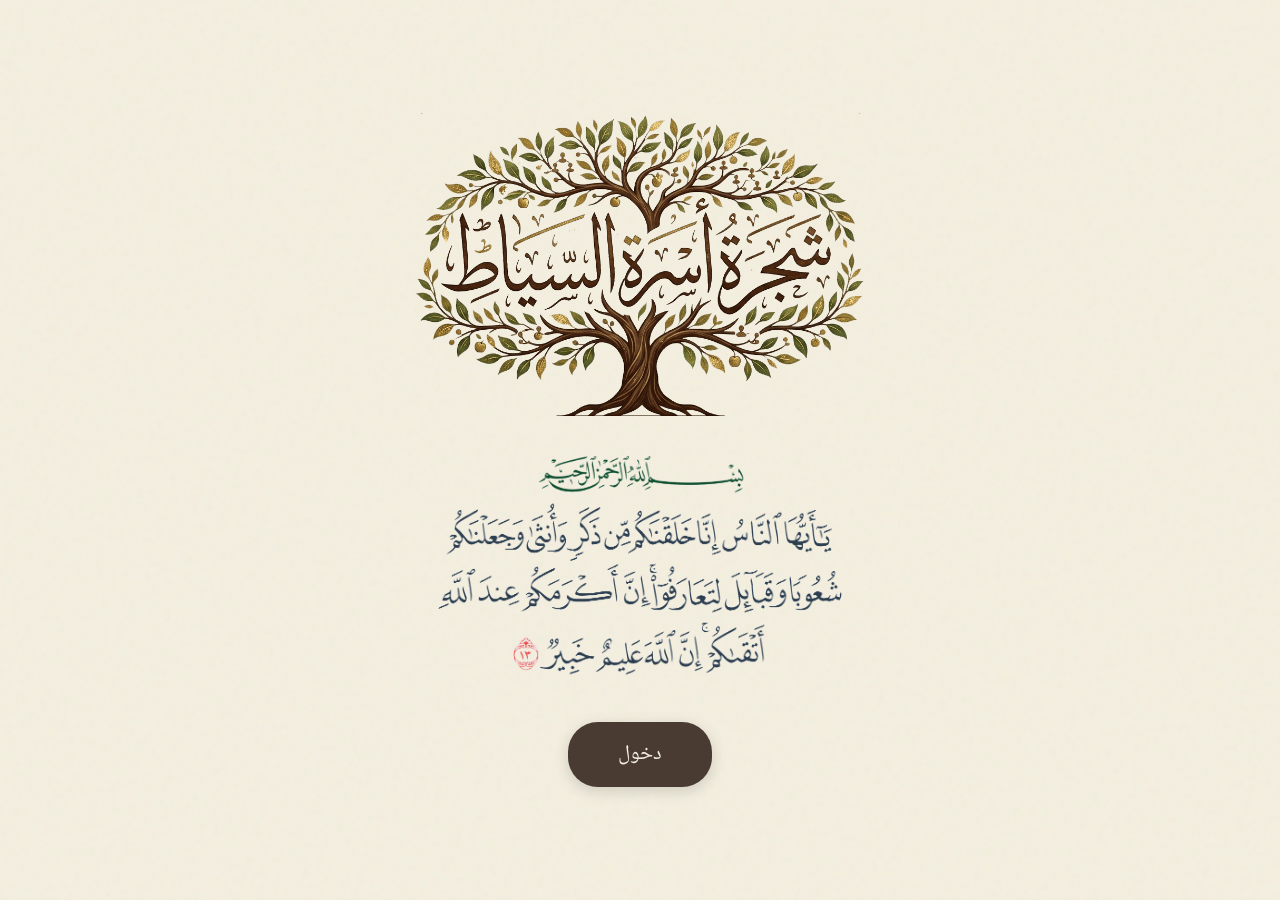
==== index.html @ 2a6319fd "Add files via upload" ====
<!DOCTYPE html>
<html lang="ar" dir="rtl">

<head>
    <link rel="preload" as="image" href="logo.png">
    <link rel="preload" as="image" href="verse.png">
    <meta charset="UTF-8">
    <meta name="viewport" content="width=device-width, initial-scale=1.0">
    <title>أسرة السياط</title>
    <link rel="icon" href="favicon_io/favicon.ico" type="image/x-icon">

    <link rel="icon" href="favicon_io/favicon-32x32.png" type="image/png">

    <link rel="stylesheet" href="style.css">
    <style>
        /* إعدادات التمركز وضمان عدم الاختفاء عند تغيير حجم النافذة */
        body {
            display: flex;
            flex-direction: column;
            align-items: center;
            justify-content: center;
            min-height: 100vh; /* يسمح للصفحة بالتمدد إذا كان المحتوى طويلاً */
            margin: 0;
            background-color: #f4efdf;
            text-align: center;
            overflow-y: auto; /* يظهر شريط التمرير فقط إذا دعت الحاجة */
            padding: 40px 20px;
            box-sizing: border-box;
        }

        .intro-container {
            display: flex;
            flex-direction: column;
            align-items: center;
            justify-content: center;
            gap: 20px;
            width: 100%;
            max-width: 800px;
        }

        /* الحالة الافتراضية للعناصر (مخفية ومزاحة للأسفل قليلاً) */
        .logo-intro, .verse-img, .enter-btn {
            opacity: 0;
            transform: translateY(20px);
            transition: opacity 1s ease, transform 1s ease;
        }

        /* تنسيق الشعار */
        .logo-intro {
            display: block;
            width: 80vw;
            height: auto;
            max-width: 450px;
            height: auto;
        }

        /* تنسيق صورة الآية */
        .verse-img {
                        display: block;

            width: 80vw;
            max-width: 500px;
            height: auto;
        }

        /* تنسيق زر الدخول */
        .enter-btn {
            background-color: #4a3b32;
            color: #f4efdf;
            border: none;
            padding: 15px 50px;
            font-size: 1.3rem;
            font-family: 'Noto Naskh Arabic', serif;
            border-radius: 30px;
            cursor: pointer;
            text-decoration: none;
            box-shadow: 0 4px 15px rgba(0,0,0,0.15);
            margin-top: 10px;
        }

        .enter-btn:hover {
            background-color: #5d4a3f;
            transform: scale(1.05);
        }

        /* تشغيل الحركات عند إضافة كلاس loaded بواسطة JavaScript */
        body.loaded .logo-intro {
            opacity: 1;
            transform: translateY(0);
        }

        body.loaded .verse-img {
            opacity: 1;
            transform: translateY(0);
            transition-delay: 0.5s; /* تبدأ بعد ظهور الشعار قليلاً */
        }

        body.loaded .enter-btn {
            opacity: 1;
            transform: translateY(0);
            transition-delay: 1.0s; /* تظهر في النهاية */
        }
    </style>
</head>
<body>

    <div class="intro-container">
        <img src="logo.png" alt="شعار أسرة السياط" class="logo-intro">

        <img src="verse.png" alt="آية قرآنية" class="verse-img">

        <a href="tree.html" class="enter-btn">دخول</a>
    </div>

    <script>
        // الانتظار حتى يتم تحميل كافة الموارد (الصور والخطوط) تماماً
        window.addEventListener('load', function() {
            // إضافة الكلاس للجسم لبدء الحركات المتتالية بسلاسة
            document.body.classList.add('loaded');
        });
    </script>

</body>
</html>
---- style.css ----
@import url('https://fonts.googleapis.com/css2?family=Noto+Naskh+Arabic:wght@400;700&display=swap');
@import url('https://fonts.googleapis.com/css2?family=Reem+Kufi+Ink:wght@400;700&display=swap');
@import url('https://fonts.googleapis.com/css2?family=Noto+Kufi+Arabic:wght@100..900&display=swap');

body {
    font-family: 'Noto Naskh Arabic', sans-serif;
    direction: rtl;
    background-color: #f4efdf;
    background-image: url("data:image/svg+xml,%3Csvg viewBox='0 0 200 200' xmlns='http://www.w3.org/2000/svg'%3E%3Cfilter id='noiseFilter'%3E%3CfeTurbulence type='fractalNoise' baseFrequency='0.65' numOctaves='3' stitchTiles='stitch'/%3E%3C/filter%3E%3Crect width='100%25' height='100%25' filter='url(%23noiseFilter)' opacity='0.05'/%3E%3C/svg%3E");
    margin: 0;
    display: flex;
    flex-direction: column;
    height: 100vh;
    overflow: hidden;
}

/* 1. الترويسة العلوية (الهيدر) */
.top-header {
    text-align: center;
    padding: 15px;
    background: rgba(244, 239, 223, 0.85);
    backdrop-filter: blur(8px);
    border-bottom: 1px solid rgba(139, 115, 85, 0.3);
    flex-shrink: 0;
    z-index: 1000;
    overflow: hidden;
}

.top-header.hidden {
    max-height: 0;
    padding-top: 0;
    padding-bottom: 0;
    opacity: 0;
    border-bottom: none;
}

.top-header img {
    max-height: 400px;
    width: auto;
}

.top-header h1 {
    margin: 0;
    font-family: 'Reem Kufi Ink', sans-serif;
    font-size: 35px;
    color: #4a3b32;
}

/* 2. شريط الأدوات الثابت (Nav Bar) */
.nav-bar {
    display: flex;
    justify-content: center;
    align-items: center;
    gap: 15px;
    padding: 12px;
    background: rgba(255, 255, 255, 0.5);
    box-shadow: 0 4px 6px rgba(0, 0, 0, 0.05);
    z-index: 999;
    flex-shrink: 0;
    flex-wrap: wrap;
}

.nav-bar button, .nav-bar a, .nav-bar input {
    background: rgba(255, 255, 255, 0.7);
    border: 1px solid rgba(139, 115, 85, 0.4);
    color: #4a3b32;
    font-family: 'Noto Naskh Arabic', sans-serif;
    font-size: 14px;
    font-weight: bold;
    padding: 8px 16px;
    border-radius: 8px;
    cursor: pointer;
    transition: all 0.3s ease;
    text-decoration: none;
    outline: none;
}

.nav-bar button:hover, .nav-bar a:hover {
    background: rgba(255, 255, 255, 0.95);
    box-shadow: 0 4px 8px rgba(139, 115, 85, 0.15);
    transform: translateY(-2px);
}

.search-wrapper {
    position: relative;
    display: flex;
}

.search-wrapper input {
    width: 220px;
    text-align: right;
    cursor: text;
}

.node {
    filter: drop-shadow(2px 4px 6px rgba(0, 0, 0, 0.3));
    transition: filter 0.2s ease;
}

.node:hover {
    filter: drop-shadow(4px 6px 10px rgba(0, 0, 0, 0.7));
    cursor: pointer;
}

/* 1. Add this transition to your existing base node rect to make the color fade smoothly */
.node rect {
    fill: #ffffff;
    stroke: #2c3e50;
    stroke-width: 3px;
    transition: fill 0.4s ease, stroke 0.4s ease; /* This makes the flash smooth */
}

/* 2. Replace your existing highlight classes with these new colors */
.node rect.highlight {
    fill: #060606 !important; /* A bright golden yellow */
    stroke: #070707 !important; /* A deep orange/red border */
}

.node text.highlight {
    fill: #fbf9f9 !important; /* Matches the text to the border */
}

.node text {
    font-family: 'Noto Naskh Arabic', sans-serif;
}



.link {
    fill: none;
    stroke: #747a7a;
    stroke-width: 2.5px;
}

.node.has-children rect {
    fill: #e8f0f2;
}

.node.collapsed rect {
    fill: rgb(194, 194, 205);
}

#tree-container {
    direction: ltr;
    flex-grow: 1;
    overflow: auto;
    position: relative;
}

/* 4. الفوتر السفلي الثابت */
.bottom-footer {
    text-align: center;
    padding: 12px;
    background: #4a3b32;
    color: #f4efdf;
    font-family: 'Noto Kufi Arabic', sans-serif;
    font-size: 12px;
    font-weight: bold;
    flex-shrink: 0;
    z-index: 1000;
    box-shadow: 0 -4px 10px rgba(0, 0, 0, 0.1);
    display: flex;
    align-items: center;
    justify-content: center;
    gap: 12px;
}

.footer-whatsapp {
    display: flex;
    align-items: center;
    justify-content: center;
    color: #f4efdf;
    opacity: 0.85;
    transition: opacity 0.2s ease, transform 0.2s ease;
    text-decoration: none;
    line-height: 1;
}

.footer-whatsapp:hover {
    opacity: 1;
    transform: scale(1.15);
}


/* Tooltip Styles */
#tooltip {
    position: absolute;
    text-align: center;
    padding: 8px 12px;
    font-family: 'Noto Naskh Arabic', sans-serif;
    font-size: 14px;
    font-weight: bold;
    color: #fff;
    background: rgba(0, 0, 0, 0.8);
    border: 1px solid #ddd;
    border-radius: 8px;
    pointer-events: none;
    opacity: 0;
    direction: rtl;
    box-shadow: 0px 4px 6px rgba(0, 0, 0, 0.1);
    z-index: 2000;
    width: 250px;
    white-space: normal;
    word-wrap: break-word;
    line-height: 1.6;
}

/* Input Box */
.search-container input[type="text"] {
    background: rgba(255, 255, 255, 0.35);
    backdrop-filter: blur(8px);
    -webkit-backdrop-filter: blur(8px);
    border: 1px solid rgba(139, 115, 85, 0.4);
    color: #4a3b32;
    font-family: 'Noto Naskh Arabic', sans-serif;
    font-size: 14px;
    font-weight: bold;
    padding: 10px 16px;
    border-radius: 8px;
    box-shadow: 0 4px 6px rgba(0, 0, 0, 0.05);
    transition: all 0.3s ease;
    outline: none;
    width: 30%;
    margin: 0 auto;
    display: block;
    direction: rtl;
    text-align: right;
}

/* Search Results Container */
ul#search-results {
    top: 100%;
    right: 0;
    position: absolute;
    width: 100%;
    margin-top: 5px;
    font-family: 'Noto Naskh Arabic', sans-serif;
    list-style-type: none;
    padding: 0;
    display: none;
    z-index: 1000;
    background: rgba(244, 239, 223, 0.9) !important;
    backdrop-filter: blur(10px);
    -webkit-backdrop-filter: blur(10px);
    border: 1px solid rgba(139, 115, 85, 0.3) !important;
    border-radius: 8px;
    box-shadow: 0 8px 16px rgba(0, 0, 0, 0.1);
    overflow: hidden;
    left: 25%;
}

ul#search-results li {
    padding: 10px;
    cursor: pointer;
    direction: rtl;
    border-bottom: 1px solid rgba(139, 115, 85, 0.3);
    text-align: right;
}

ul#search-results li:hover {
    background: rgba(255, 255, 255, 0.5) !important;
}

#search-box:focus {
    background: rgba(255, 255, 255, 0.85);
    border: 2px solid #8b7355;
    box-shadow: 0 0 10px rgba(139, 115, 85, 0.3);
    outline: none;
}

@media (max-width: 600px) {
    .search-container {
        margin-top: 240px;
    }

    .search-container input[type="text"] {
        width: 70%;
        font-size: 14px;
        padding: 8px;
    }

    ul#search-results {
        width: 80%;
        left: 10%;
    }

    .top-header {
        padding: 10px 5px;
    }
    
    .top-header img {
        max-height: 180px;
        margin-bottom: 5px;
    }




}

/* =========================================
   UI Overlay & Floating Buttons Styling
========================================= */

/* Wrap the logo and nav to float them over the tree */
#ui-wrapper {
    position: absolute;
    top: 0;
    left: 0;
    width: 100%;
    display: flex;
    flex-direction: column;
    align-items: center;
    z-index: 1000;
    /* Added opacity fade and a smoother easing curve */
transition: opacity 0.4s ease, transform 0.4s ease, visibility 0.4s;
    transition-delay: 0.1s; /* Adds a tiny buffer to ignore accidental scroll bounces */
    pointer-events: none;
}

#ui-wrapper.hidden {
    opacity: 0;
    visibility: hidden;
    transform: translateY(-20px);
    transition-delay: 0s; /* Hide immediately when scrolling down */
}

.top-header, .nav-bar {
    pointer-events: auto; /* Re-enables clicking on the actual buttons/logo */
}

.top-header {
    width: 100%;
}

/* Floating Zoom Controls */
/* Floating Controls Container */

/* Universal Floating Button Style */
.floating-btn {
    background: rgba(255, 255, 255, 0.9);
    border: 1px solid rgba(139, 115, 85, 0.4);
    color: #4a3b32;
    font-size: 28px;
    font-weight: bold;
    width: 45px;
    height: 45px;
    border-radius: 8px;
    cursor: pointer;
    display: flex;
    justify-content: center;
    align-items: center;
    box-shadow: 0 4px 6px rgba(0, 0, 0, 0.1);
    transition: all 0.2s ease;
    padding: 0;
    line-height: 1;
    touch-action: manipulation;
    user-select: none;
}

.floating-btn:hover {
    background: #ffffff;
    transform: scale(1.1);
    box-shadow: 0 6px 12px rgba(139, 115, 85, 0.2);
}

/* Isolated Search Container */
#floating-search-container {
    position: absolute;
    top: 20px;
    right: 20px;
    z-index: 1001;
    display: flex;
    justify-content: flex-end;
    height: 45px;
    /* display: none; */
}

/* Isolated Zoom Container */
.zoom-controls {
    position: absolute;
    /* This 75px pushes the zoom buttons strictly below the search area, making overlap mathematically impossible */
    top: 75px; 
    right: 20px;
    display: flex;
    flex-direction: column;
    gap: 10px;
    z-index: 1000;
}

.zoom-controls button:hover {
    background: #ffffff;
    transform: scale(1.1);
    box-shadow: 0 6px 12px rgba(139, 115, 85, 0.2);
}



.search-wrapper {
    position: absolute;
    top: 0;
    right: 0;
    width: 250px; /* How far it expands to the left */
    z-index: 1001;
}

.search-wrapper input {
    width: 100%;
    height: 45px;
    box-sizing: border-box;
    background: rgba(255, 255, 255, 0.95);
    backdrop-filter: blur(8px);
    -webkit-backdrop-filter: blur(8px);
    border: 2px solid #8b7355;
    color: #4a3b32;
    font-family: 'Noto Naskh Arabic', sans-serif;
    font-size: 14px;
    font-weight: bold;
    padding: 0 15px;
    border-radius: 8px;
    box-shadow: 0 4px 12px rgba(0, 0, 0, 0.15);
    outline: none;
    direction: rtl;
    text-align: right;
}

/* Search Results Dropdown */
ul#search-results {
    top: 50px;
    right: 0;
    position: absolute;
    width: 100%;
    margin: 0;
    font-family: 'Noto Naskh Arabic', sans-serif;
    list-style-type: none;
    padding: 0;
    display: none;
    background: rgba(244, 239, 223, 0.95);
    backdrop-filter: blur(10px);
    -webkit-backdrop-filter: blur(10px);
    border: 1px solid rgba(139, 115, 85, 0.4);
    border-radius: 8px;
    box-shadow: 0 8px 16px rgba(0, 0, 0, 0.15);
    overflow: hidden;
}

ul#search-results li {
    padding: 12px 15px;
    cursor: pointer;
    direction: rtl;
    border-bottom: 1px solid rgba(139, 115, 85, 0.2);
    text-align: right;
    font-size: 14px;
}

ul#search-results li:hover {
    background: rgba(255, 255, 255, 0.6);
}

.floating-btn svg {
    width: 20px !important;
    height: 20px !important;
    pointer-events: none; /* Stops the SVG itself from capturing clicks */
}

/* Floating Menu Container */
#floating-menu-container {
    position: absolute;
    top: 20px;
    left: 20px;
    z-index: 1001;
}

/* Menu Dropdown Styling with Transition */
#menu-dropdown {
    position: absolute;
    top: 100%; /* Positions it right below the button */
    left: 0;   /* Aligns it to the left edge so the button doesn't move */
    margin-top: 10px;
    background: rgba(244, 239, 223, 0.95);
    backdrop-filter: blur(10px);
    -webkit-backdrop-filter: blur(10px);
    border: 1px solid rgba(139, 115, 85, 0.4);
    border-radius: 8px;
    box-shadow: 0 8px 16px rgba(0, 0, 0, 0.15);
    overflow: hidden;
    display: flex;
    flex-direction: column;
    min-width: 160px;
    
    /* Animation properties */
    opacity: 0;
    visibility: hidden;
    transform: translateY(-10px);
    transition: opacity 0.3s ease, transform 0.3s ease, visibility 0.3s ease;
}

/* The class added by JavaScript to show the menu */
#menu-dropdown.show {
    opacity: 1;
    visibility: visible;
    transform: translateY(0);
}

/* Individual Menu Items */
.menu-item {
    background: transparent;
    border: none;
    border-bottom: 1px solid rgba(139, 115, 85, 0.2);
    color: #4a3b32;
    font-family: 'Noto Naskh Arabic', sans-serif;
    font-size: 14px;
    font-weight: bold;
    padding: 12px 15px;
    cursor: pointer;
    text-align: right;
    text-decoration: none;
    width: 100%;
    box-sizing: border-box;
    display: block;
    outline: none;
}

.menu-item:last-child {
    border-bottom: none;
}

.menu-item:hover {
    background: rgba(255, 255, 255, 0.6);
}

/* Controls Toggle Panel */
#controls-panel {
    display: flex;
    flex-direction: column;
    gap: 10px;
    overflow: hidden;
    max-height: 0;
    opacity: 0;
    transform: translateY(-8px);
    transition: max-height 0.4s cubic-bezier(0.4, 0, 0.2, 1),
                opacity 0.35s ease,
                transform 0.35s cubic-bezier(0.4, 0, 0.2, 1);
    pointer-events: none;
}

#controls-panel.open {
    max-height: 350px;
    opacity: 1;
    transform: translateY(0);
    pointer-events: auto;
}

/* Stagger children buttons when opening */
#controls-panel.open .floating-btn:nth-child(1) { transition-delay: 0.04s; }
#controls-panel.open .floating-btn:nth-child(2) { transition-delay: 0.08s; }
#controls-panel.open .floating-btn:nth-child(3) { transition-delay: 0.12s; }
#controls-panel.open .floating-btn:nth-child(4) { transition-delay: 0.16s; }
#controls-panel.open .floating-btn:nth-child(5) { transition-delay: 0.20s; }

/* Active state for the toggle button */
#controls-toggle-btn.active {
    background: rgba(139, 115, 85, 0.18);
    border-color: rgba(139, 115, 85, 0.7);
    box-shadow: 0 4px 12px rgba(139, 115, 85, 0.25);
}

@media (max-width: 600px) {
    .search-wrapper {
        width: 210px; /* Slightly smaller on mobile screens */
    }
}

/* =========================================
   Fixed Header Overlay: Logo + Lineage Text
   - Sits fixed at top-center of the viewport
   - Never moves or scales with the tree
   - Fades out when scrolling down, returns at top
========================================= */

#header-overlay {
    position: fixed;
    top: 0;
    left: 50%;
    transform: translateX(-50%);
    z-index: 900; /* Below floating buttons (1001) but above tree */
    display: flex;
    flex-direction: column;
    align-items: center;
    padding: 14px 24px 10px;
    pointer-events: none; /* Lets clicks pass through to the tree */
    width: 100%;        /* ADD THIS */

    /* Smooth show/hide transition */
    opacity: 1;
    visibility: visible;
    transition: opacity 0.4s ease, transform 0.4s ease, visibility 0.4s;
    transition-delay: 0.1s;
}

#header-overlay.hidden {
    opacity: 0;
    visibility: hidden;
    transform: translateX(-50%) translateY(-20px);
    transition-delay: 0s;
}

#header-logo {
    max-height: 110px;
    width: auto;
    margin-bottom: 6px;
    filter: drop-shadow(0 2px 8px rgba(0,0,0,0.18));
}

#lineage-text {
    opacity: 0;
    transition: opacity 0.4s ease;
    margin: 0;
    font-family: 'Noto Kufi Arabic', sans-serif;
    font-size: clamp(13px, 1.5vw, 15px);
    font-weight: 700;
    color: #3a2c1e;
    direction: rtl;
    text-align: center;
    line-height: 1.7;
    letter-spacing: 0.02em;
    max-width: 55vw;
    /* Soft warm text-shadow for elegance */
    text-shadow:
        0 1px 0 rgba(255,255,255,0.8),
        0 2px 8px rgba(139, 115, 85, 0.25);
    /* Subtle decorative underline */
    border-bottom: 1.5px solid rgba(139, 115, 85, 0.35);
    padding-bottom: 4px;
}

@media (max-width: 600px) {
    #header-logo {
        max-height: 70px;
    }
    #lineage-text {
        font-size: 11px;
        max-width: 65vw;
    }
}
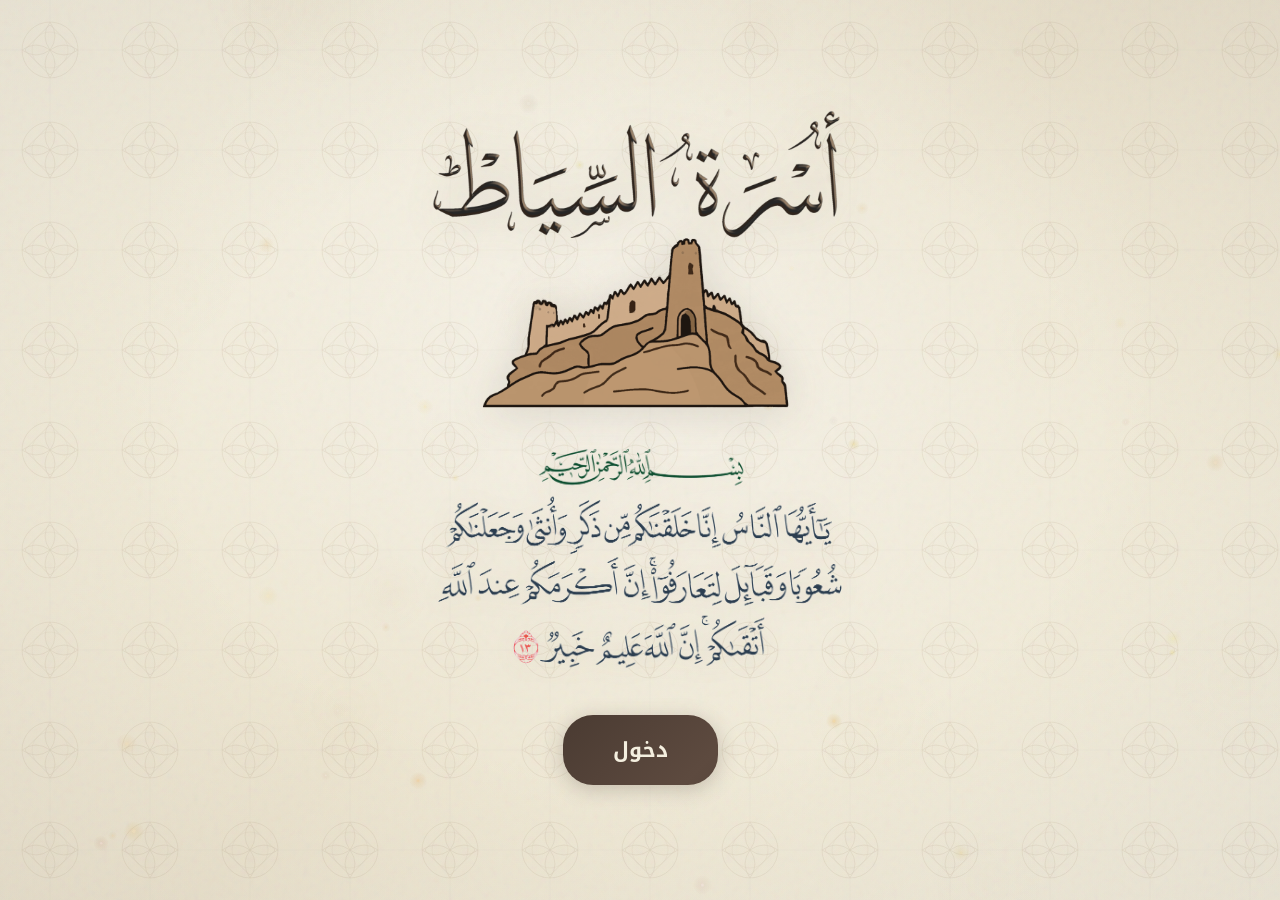
==== commit 299e43be: "Add files via upload" ====
--- a/index.html
+++ b/index.html
@@ -2,30 +2,36 @@
 <html lang="ar" dir="rtl">
 
 <head>
-    <link rel="preload" as="image" href="logo.png">
+    <link rel="preload" as="image" href="LogoMain.png">
     <link rel="preload" as="image" href="verse.png">
     <meta charset="UTF-8">
     <meta name="viewport" content="width=device-width, initial-scale=1.0">
     <title>أسرة السياط</title>
+    <meta name="description" content="شجرة أسرة السياط — من عشيرة أهل الحجلا من الزقاريط من عبدة من قبيلة شمر الطائية">
     <link rel="icon" href="favicon_io/favicon.ico" type="image/x-icon">
-
     <link rel="icon" href="favicon_io/favicon-32x32.png" type="image/png">
-
+    <link rel="preconnect" href="https://fonts.googleapis.com">
+    <link rel="preconnect" href="https://fonts.gstatic.com" crossorigin>
+    <link rel="stylesheet" href="https://fonts.googleapis.com/css2?family=Noto+Naskh+Arabic:wght@400;700&family=Reem+Kufi+Ink:wght@400;700&family=Noto+Kufi+Arabic:wght@100..900&display=swap">
     <link rel="stylesheet" href="style.css">
     <style>
-        /* إعدادات التمركز وضمان عدم الاختفاء عند تغيير حجم النافذة */
-        body {
-            display: flex;
-            flex-direction: column;
-            align-items: center;
-            justify-content: center;
-            min-height: 100vh; /* يسمح للصفحة بالتمدد إذا كان المحتوى طويلاً */
-            margin: 0;
-            background-color: #f4efdf;
-            text-align: center;
-            overflow-y: auto; /* يظهر شريط التمرير فقط إذا دعت الحاجة */
-            padding: 40px 20px;
-            box-sizing: border-box;
+        /* Animated gradient shift for intro page */
+        body.intro-page {
+            background-size: auto, auto, auto, auto, 200% 200%;
+            animation: gradientShift 12s ease infinite;
+            background-image:
+                var(--noise-bg),
+                var(--arabesque-bg),
+                radial-gradient(ellipse at center, transparent 50%, rgba(74, 59, 50, 0.08) 100%),
+                radial-gradient(ellipse at 50% 40%, rgba(255,255,255,0.5) 0%, transparent 60%),
+                linear-gradient(135deg, #f4efdf 0%, #ede5d0 25%, #f4efdf 50%, #f0e8d4 75%, #f4efdf 100%);
+            background-attachment: scroll, scroll, fixed, scroll, scroll;
+        }
+
+        @keyframes gradientShift {
+            0%   { background-position: 0% 50%, 0 0, center, center, 0% 50%; }
+            50%  { background-position: 0% 50%, 0 0, center, center, 100% 50%; }
+            100% { background-position: 0% 50%, 0 0, center, center, 0% 50%; }
         }
 
         .intro-container {
@@ -36,54 +42,70 @@
             gap: 20px;
             width: 100%;
             max-width: 800px;
-        }
-
-        /* الحالة الافتراضية للعناصر (مخفية ومزاحة للأسفل قليلاً) */
+            position: relative;
+            z-index: 2;
+        }
+
         .logo-intro, .verse-img, .enter-btn {
             opacity: 0;
             transform: translateY(20px);
             transition: opacity 1s ease, transform 1s ease;
         }
 
-        /* تنسيق الشعار */
         .logo-intro {
             display: block;
             width: 80vw;
-            height: auto;
             max-width: 450px;
             height: auto;
-        }
-
-        /* تنسيق صورة الآية */
+            filter: drop-shadow(0 4px 20px rgba(74, 59, 50, 0.15));
+        }
+
         .verse-img {
-                        display: block;
-
+            display: block;
             width: 80vw;
             max-width: 500px;
             height: auto;
-        }
-
-        /* تنسيق زر الدخول */
+            filter: drop-shadow(0 2px 12px rgba(74, 59, 50, 0.1));
+        }
+
         .enter-btn {
-            background-color: #4a3b32;
-            color: #f4efdf;
+            font-family: var(--font-heading);
+            font-weight: 700;
+            background: linear-gradient(135deg, #4a3b32, #5d4a3f, #4a3b32);
+            background-size: 200% 100%;
+            color: var(--color-cream);
             border: none;
             padding: 15px 50px;
             font-size: 1.3rem;
-            font-family: 'Noto Naskh Arabic', serif;
             border-radius: 30px;
             cursor: pointer;
             text-decoration: none;
-            box-shadow: 0 4px 15px rgba(0,0,0,0.15);
+            box-shadow: 0 4px 20px rgba(74, 59, 50, 0.25);
             margin-top: 10px;
+            transition: all 0.4s ease;
+            position: relative;
+            overflow: hidden;
+        }
+
+        .enter-btn::before {
+            content: '';
+            position: absolute;
+            inset: 0;
+            background: linear-gradient(120deg, transparent 30%, rgba(255,255,255,0.1) 50%, transparent 70%);
+            transform: translateX(-100%);
+            transition: transform 0.6s ease;
         }
 
         .enter-btn:hover {
-            background-color: #5d4a3f;
-            transform: scale(1.05);
-        }
-
-        /* تشغيل الحركات عند إضافة كلاس loaded بواسطة JavaScript */
+            background-position: 100% 0;
+            transform: translateY(-2px) scale(1.03);
+            box-shadow: 0 8px 30px rgba(74, 59, 50, 0.35);
+        }
+
+        .enter-btn:hover::before {
+            transform: translateX(100%);
+        }
+
         body.loaded .logo-intro {
             opacity: 1;
             transform: translateY(0);
@@ -92,33 +114,134 @@
         body.loaded .verse-img {
             opacity: 1;
             transform: translateY(0);
-            transition-delay: 0.5s; /* تبدأ بعد ظهور الشعار قليلاً */
+            transition-delay: 0.5s;
         }
 
         body.loaded .enter-btn {
             opacity: 1;
             transform: translateY(0);
-            transition-delay: 1.0s; /* تظهر في النهاية */
+            transition-delay: 1.0s;
         }
     </style>
 </head>
-<body>
-
+
+<body class="intro-page">
     <div class="intro-container">
-        <img src="logo.png" alt="شعار أسرة السياط" class="logo-intro">
-
+        <img src="LogoMain.png" alt="شعار أسرة السياط" class="logo-intro">
         <img src="verse.png" alt="آية قرآنية" class="verse-img">
-
         <a href="tree.html" class="enter-btn">دخول</a>
     </div>
 
+    <script src="particles.js"></script>
     <script>
-        // الانتظار حتى يتم تحميل كافة الموارد (الصور والخطوط) تماماً
-        window.addEventListener('load', function() {
-            // إضافة الكلاس للجسم لبدء الحركات المتتالية بسلاسة
+        window.addEventListener('load', function () {
             document.body.classList.add('loaded');
         });
+
+        /* ── Intro-page sparkle particles ──
+           Rising golden sparkles that complement the subtle bokeh orbs,
+           giving the landing page a warm, inviting atmosphere. */
+        (function () {
+            if (window.matchMedia('(prefers-reduced-motion: reduce)').matches) return;
+
+            const SPARKLE_COUNT = 40;
+            const canvas = document.createElement('canvas');
+            canvas.id = 'sparkle-canvas';
+            Object.assign(canvas.style, {
+                position: 'fixed', inset: '0', width: '100%', height: '100%',
+                pointerEvents: 'none', zIndex: '1', opacity: '0',
+                transition: 'opacity 2.5s ease',
+            });
+            document.body.appendChild(canvas);
+            requestAnimationFrame(() => { requestAnimationFrame(() => { canvas.style.opacity = '1'; }); });
+
+            const ctx = canvas.getContext('2d');
+            let w, h, sparkles = [], animId;
+
+            function resize() { w = canvas.width = window.innerWidth; h = canvas.height = window.innerHeight; }
+
+            function createSparkle(startFromBottom) {
+                const size = Math.random() * 2.5 + 1;       // 1–3.5px
+                const isGold = Math.random() > 0.3;
+                return {
+                    x: Math.random() * w,
+                    y: startFromBottom ? h + Math.random() * 40 : Math.random() * h,
+                    r: size,
+                    vx: (Math.random() - 0.5) * 0.3,
+                    vy: -(Math.random() * 0.4 + 0.15),      // drift upward
+                    baseAlpha: Math.random() * 0.5 + 0.2,    // 0.2–0.7
+                    phase: Math.random() * Math.PI * 2,
+                    twinkleSpeed: Math.random() * 0.04 + 0.02,
+                    // Warm palette: golds, ambers, cream
+                    hue: isGold ? Math.random() * 25 + 30 : Math.random() * 15 + 15,
+                    sat: isGold ? Math.random() * 30 + 50 : Math.random() * 20 + 20,
+                    lit: isGold ? Math.random() * 15 + 60 : Math.random() * 15 + 75,
+                    life: 0,
+                    maxLife: Math.random() * 600 + 300,       // 300–900 frames
+                };
+            }
+
+            function init() {
+                resize();
+                sparkles = [];
+                for (let i = 0; i < SPARKLE_COUNT; i++) sparkles.push(createSparkle(false));
+            }
+
+            function draw() {
+                ctx.clearRect(0, 0, w, h);
+
+                for (let i = sparkles.length - 1; i >= 0; i--) {
+                    const s = sparkles[i];
+                    s.life++;
+                    s.phase += s.twinkleSpeed;
+
+                    // Fade in during first 60 frames, fade out in last 60
+                    let lifeFade = 1;
+                    if (s.life < 60) lifeFade = s.life / 60;
+                    else if (s.life > s.maxLife - 60) lifeFade = (s.maxLife - s.life) / 60;
+
+                    const twinkle = 0.4 + 0.6 * (0.5 + 0.5 * Math.sin(s.phase));
+                    const alpha = s.baseAlpha * twinkle * lifeFade;
+
+                    if (alpha > 0.01) {
+                        // Glowing core
+                        const grad = ctx.createRadialGradient(s.x, s.y, 0, s.x, s.y, s.r * 3);
+                        grad.addColorStop(0, `hsla(${s.hue}, ${s.sat}%, ${s.lit}%, ${alpha})`);
+                        grad.addColorStop(0.3, `hsla(${s.hue}, ${s.sat}%, ${s.lit - 10}%, ${alpha * 0.5})`);
+                        grad.addColorStop(1, `hsla(${s.hue}, ${s.sat}%, ${s.lit - 15}%, 0)`);
+                        ctx.beginPath();
+                        ctx.arc(s.x, s.y, s.r * 3, 0, Math.PI * 2);
+                        ctx.fillStyle = grad;
+                        ctx.fill();
+
+                        // Bright center dot
+                        ctx.beginPath();
+                        ctx.arc(s.x, s.y, s.r * 0.5, 0, Math.PI * 2);
+                        ctx.fillStyle = `hsla(${s.hue}, ${Math.min(s.sat + 20, 100)}%, ${Math.min(s.lit + 15, 95)}%, ${alpha * 0.9})`;
+                        ctx.fill();
+                    }
+
+                    // Gentle sway + upward drift
+                    s.x += s.vx + Math.sin(s.phase * 0.5) * 0.15;
+                    s.y += s.vy;
+
+                    // Recycle when faded out or off-screen
+                    if (s.life >= s.maxLife || s.y < -20) {
+                        sparkles[i] = createSparkle(true);
+                    }
+                }
+
+                animId = requestAnimationFrame(draw);
+            }
+
+            document.addEventListener('visibilitychange', () => {
+                if (document.hidden) cancelAnimationFrame(animId); else draw();
+            });
+            window.addEventListener('resize', resize);
+            init();
+            draw();
+        })();
     </script>
-
 </body>
-</html>+
+</html>
--- a/style.css
+++ b/style.css
@@ -1,29 +1,528 @@
-@import url('https://fonts.googleapis.com/css2?family=Noto+Naskh+Arabic:wght@400;700&display=swap');
-@import url('https://fonts.googleapis.com/css2?family=Reem+Kufi+Ink:wght@400;700&display=swap');
-@import url('https://fonts.googleapis.com/css2?family=Noto+Kufi+Arabic:wght@100..900&display=swap');
-
+/* =========================================
+   Design Tokens (Custom Properties)
+   ========================================= */
+:root {
+    --color-bg: #f4efdf;
+    --color-text: #4a3b32;
+    --color-text-light: #6a5646;
+    --color-accent: #8b7355;
+    --color-dark: #4a3b32;
+    --color-cream: #f4efdf;
+    --color-border: rgba(139, 115, 85, 0.3);
+    --color-border-strong: rgba(139, 115, 85, 0.4);
+    --font-body: 'Noto Naskh Arabic', sans-serif;
+    --font-heading: 'Noto Kufi Arabic', sans-serif;
+    --font-display: 'Reem Kufi Ink', sans-serif;
+    --radius-sm: 8px;
+    --radius-md: 10px;
+    --radius-lg: 15px;
+    --shadow-sm: 0 4px 6px rgba(0, 0, 0, 0.1);
+    --shadow-md: 0 10px 30px rgba(0, 0, 0, 0.05);
+    --noise-bg: url("data:image/svg+xml,%3Csvg viewBox='0 0 200 200' xmlns='http://www.w3.org/2000/svg'%3E%3Cfilter id='noiseFilter'%3E%3CfeTurbulence type='fractalNoise' baseFrequency='0.65' numOctaves='3' stitchTiles='stitch'/%3E%3C/filter%3E%3Crect width='100%25' height='100%25' filter='url(%23noiseFilter)' opacity='0.05'/%3E%3C/svg%3E");
+    --arabesque-bg: url("data:image/svg+xml,%3Csvg xmlns='http://www.w3.org/2000/svg' width='100' height='100' viewBox='0 0 100 100'%3E%3Cg fill='none' stroke='%238b7355' opacity='0.18'%3E%3Ccircle cx='50' cy='50' r='28' stroke-width='0.6'/%3E%3Ccircle cx='50' cy='50' r='18' stroke-width='0.4'/%3E%3Cpath d='M50 22 Q60 36 50 50 Q40 36 50 22Z' stroke-width='0.6' fill='%238b7355' fill-opacity='0.03'/%3E%3Cpath d='M50 78 Q60 64 50 50 Q40 64 50 78Z' stroke-width='0.6' fill='%238b7355' fill-opacity='0.03'/%3E%3Cpath d='M22 50 Q36 40 50 50 Q36 60 22 50Z' stroke-width='0.6' fill='%238b7355' fill-opacity='0.03'/%3E%3Cpath d='M78 50 Q64 40 50 50 Q64 60 78 50Z' stroke-width='0.6' fill='%238b7355' fill-opacity='0.03'/%3E%3Crect x='32' y='32' width='36' height='36' rx='2' transform='rotate(45 50 50)' stroke-width='0.5'/%3E%3Cpath d='M50 0 L50 22 M50 78 L50 100 M0 50 L22 50 M78 50 L100 50' stroke-width='0.3' opacity='0.5'/%3E%3C/g%3E%3C/svg%3E");
+}
+
+/* =========================================
+   Base Styles
+   ========================================= */
 body {
-    font-family: 'Noto Naskh Arabic', sans-serif;
+    font-family: var(--font-body);
     direction: rtl;
-    background-color: #f4efdf;
-    background-image: url("data:image/svg+xml,%3Csvg viewBox='0 0 200 200' xmlns='http://www.w3.org/2000/svg'%3E%3Cfilter id='noiseFilter'%3E%3CfeTurbulence type='fractalNoise' baseFrequency='0.65' numOctaves='3' stitchTiles='stitch'/%3E%3C/filter%3E%3Crect width='100%25' height='100%25' filter='url(%23noiseFilter)' opacity='0.05'/%3E%3C/svg%3E");
+    background-color: var(--color-bg);
+    background-image:
+        var(--noise-bg),
+        var(--arabesque-bg),
+        radial-gradient(ellipse at center, transparent 50%, rgba(74, 59, 50, 0.08) 100%),
+        radial-gradient(ellipse at 50% 30%, rgba(255,255,255,0.45) 0%, transparent 70%),
+        radial-gradient(ellipse at 50% 100%, rgba(139,115,85,0.06) 0%, transparent 60%);
+    background-attachment: scroll, scroll, fixed, scroll, scroll;
+    color: var(--color-text);
     margin: 0;
     display: flex;
     flex-direction: column;
+    min-height: 100vh;
+    min-height: 100dvh;
+    overflow-y: auto;
+}
+
+/* Tree page: fixed-height, no scroll */
+body.tree-page {
     height: 100vh;
+    height: 100dvh;
+    min-height: 0;
     overflow: hidden;
-}
-
-/* 1. الترويسة العلوية (الهيدر) */
+    box-sizing: border-box; /* padding-top is included in 100vh, not added on top */
+}
+
+/* Tree page: simpler background (pattern can interfere with SVG tree) */
+body.tree-page {
+    background-attachment: scroll;
+}
+
+/* Intro page: centered */
+body.intro-page {
+    align-items: center;
+    justify-content: center;
+    text-align: center;
+    padding: 40px 20px;
+    box-sizing: border-box;
+}
+
+/* =========================================
+   Shared Content Page Layout
+   ========================================= */
+.header {
+    text-align: center;
+    padding: 30px 20px 0;
+}
+
+.header img {
+    max-height: 350px;
+    width: auto;
+}
+
+.content-container {
+    max-width: 800px;
+    width: 85%;
+    margin: 40px auto 40px;
+    padding: 40px;
+    background: rgba(255, 255, 255, 0.55);
+    backdrop-filter: blur(10px);
+    border: 1px solid var(--color-border);
+    border-radius: var(--radius-lg);
+    box-shadow: var(--shadow-md);
+    flex-grow: 1;
+}
+
+.content-container h2 {
+    font-family: var(--font-heading);
+    color: var(--color-accent);
+    font-size: 22px;
+    border-bottom: none;
+    padding-bottom: 8px;
+    margin-top: 30px;
+    text-align: right;
+}
+
+.content-container h2:first-of-type {
+    margin-top: 0;
+}
+
+.content-container p {
+    font-size: 18px;
+    line-height: 2;
+    text-align: justify;
+    margin-bottom: 15px;
+}
+
+.page-title {
+    font-family: var(--font-heading);
+    font-size: 26px;
+    color: var(--color-text);
+    text-align: center;
+    margin: 0 auto 25px;
+    padding-bottom: 20px;
+    border-bottom: none;
+    line-height: 1.6;
+    max-width: 600px;
+    position: relative;
+}
+
+.page-title::after {
+    content: none;
+}
+
+/* ── Back Button ── */
+.back-btn-container {
+    text-align: center;
+    margin-top: 40px;
+}
+
+.back-btn {
+    font-family: var(--font-heading);
+    display: inline-block;
+    background: var(--color-dark);
+    color: var(--color-cream);
+    text-decoration: none;
+    padding: 12px 30px;
+    border-radius: var(--radius-sm);
+    font-weight: bold;
+    font-size: 16px;
+    transition: all 0.3s ease;
+    box-shadow: var(--shadow-sm);
+}
+
+.back-btn:hover {
+    background: var(--color-text-light);
+    transform: translateY(-2px);
+    box-shadow: 0 6px 12px rgba(0, 0, 0, 0.15);
+}
+
+/* ── Content Pages Responsive ── */
+@media (max-width: 768px) {
+    .content-container {
+        margin: 15px auto;
+        padding: 25px;
+        width: 90%;
+    }
+
+    .header img {
+        max-height: 200px;
+    }
+
+    .page-title {
+        font-size: 20px;
+    }
+}
+
+/* =========================================
+   Footer (shared)
+   ========================================= */
+.bottom-footer {
+    flex-shrink: 0;
+    z-index: 1000;
+    box-shadow: 0 -4px 10px rgba(0, 0, 0, 0.1);
+    display: flex;
+    flex-direction: column;
+    align-items: stretch;
+    padding: 0;
+    margin-top: auto;
+}
+
+.footer-legend {
+    background: var(--color-bg);
+    color: #2c1a0e;
+    font-family: var(--font-heading);
+    font-size: 12px;
+    font-weight: bold;
+    padding: 7px 16px;
+    display: flex;
+    align-items: center;
+    justify-content: center;
+    gap: 20px;
+    flex-wrap: wrap;
+    border-top: 1px solid rgba(139, 115, 85, 0.25);
+}
+
+.legend-item {
+    display: flex;
+    align-items: center;
+    gap: 7px;
+}
+
+.legend-swatch {
+    display: inline-block;
+    width: 26px;
+    height: 16px;
+    border-radius: 4px;
+    flex-shrink: 0;
+}
+
+.footer-credit {
+    background: var(--color-dark);
+    color: var(--color-cream);
+    font-family: var(--font-heading);
+    font-size: 12px;
+    font-weight: bold;
+    padding: 12px;
+    display: flex;
+    align-items: center;
+    justify-content: center;
+    gap: 12px;
+}
+
+.footer-whatsapp {
+    display: flex;
+    align-items: center;
+    justify-content: center;
+    color: var(--color-cream);
+    opacity: 0.85;
+    transition: opacity 0.2s ease, transform 0.2s ease;
+    text-decoration: none;
+    line-height: 1;
+}
+
+.footer-whatsapp:hover {
+    opacity: 1;
+    transform: scale(1.15);
+}
+
+@media (max-width: 480px) {
+    .footer-legend {
+        font-size: 10px;
+        gap: 12px;
+        padding: 6px 10px;
+    }
+
+    .legend-swatch {
+        width: 20px;
+        height: 13px;
+    }
+}
+
+/* =========================================
+   Top Navigation Bar
+   ========================================= */
+#top-navbar {
+    position: fixed;
+    top: 0;
+    left: 0;
+    right: 0;
+    z-index: 1001;
+    height: 76px;
+    background: rgba(244, 239, 223, 0.92);
+    backdrop-filter: blur(12px);
+    -webkit-backdrop-filter: blur(12px);
+    border-bottom: 1px solid var(--color-border);
+    box-shadow: 0 2px 12px rgba(74, 59, 50, 0.08);
+    display: grid;
+    grid-template-columns: 1fr auto 1fr;
+    align-items: center;
+    padding: 0 24px;
+    box-sizing: border-box;
+    direction: rtl;
+}
+
+/* Logo: first (rightmost in RTL) column */
+#top-navbar > a:first-child {
+    justify-self: start;
+}
+
+#navbar-logo {
+    height: 60px;
+    width: auto;
+    display: block;
+}
+
+/* Links: center column */
+#navbar-links {
+    display: flex;
+    align-items: center;
+    gap: 4px;
+    justify-self: center;
+}
+
+.nav-link {
+    font-family: var(--font-heading);
+    font-size: 14px;
+    font-weight: 600;
+    color: var(--color-text);
+    text-decoration: none;
+    padding: 8px 16px;
+    border-radius: var(--radius-sm);
+    transition: background 0.2s ease, color 0.2s ease;
+    white-space: nowrap;
+    position: relative;
+}
+
+.nav-link:hover {
+    background: rgba(139, 115, 85, 0.1);
+    color: var(--color-accent);
+}
+
+.nav-link.active {
+    background: rgba(139, 115, 85, 0.12);
+    color: var(--color-accent);
+}
+
+.nav-link.active::after {
+    content: '';
+    position: absolute;
+    bottom: 0;
+    right: 20%;
+    left: 20%;
+    height: 2px;
+    background: var(--color-accent);
+    border-radius: 2px;
+}
+
+/* Hamburger toggle (mobile only) */
+#navbar-toggle {
+    display: none;
+    background: none;
+    border: none;
+    cursor: pointer;
+    padding: 8px;
+    color: var(--color-text);
+    justify-self: end;
+}
+
+#navbar-toggle svg {
+    width: 22px;
+    height: 22px;
+    display: block;
+}
+
+/* Mobile dropdown */
+#navbar-mobile-menu {
+    display: none;
+    position: fixed;
+    top: 76px;
+    left: 0;
+    right: 0;
+    z-index: 9999;
+    background: rgba(244, 239, 223, 0.97);
+    backdrop-filter: blur(12px);
+    -webkit-backdrop-filter: blur(12px);
+    border-bottom: 1px solid var(--color-border);
+    box-shadow: 0 8px 24px rgba(74, 59, 50, 0.12);
+    flex-direction: column;
+    padding: 8px 0;
+    opacity: 0;
+    transform: translateY(-8px);
+    transition: opacity 0.25s ease, transform 0.25s ease;
+}
+
+#navbar-mobile-menu.open {
+    display: flex;
+    opacity: 1;
+    transform: translateY(0);
+}
+
+#navbar-mobile-menu .nav-link {
+    padding: 14px 24px;
+    font-size: 15px;
+    border-radius: 0;
+    text-align: right;
+    border-bottom: 1px solid rgba(139, 115, 85, 0.1);
+}
+
+#navbar-mobile-menu .nav-link:last-child {
+    border-bottom: none;
+}
+
+#navbar-mobile-menu .nav-link:hover {
+    background: rgba(139, 115, 85, 0.08);
+}
+
+#navbar-mobile-menu .nav-link.active {
+    background: rgba(139, 115, 85, 0.08);
+    text-decoration: underline;
+    text-decoration-color: var(--color-accent);
+    text-decoration-thickness: 2px;
+    text-underline-offset: 4px;
+}
+
+/* Hide the desktop underline bar in mobile menu */
+#navbar-mobile-menu .nav-link.active::after {
+    display: none;
+}
+
+/* Push page content below the fixed nav */
+body {
+    padding-top: 76px;
+}
+
+/* Intro page has no navbar — remove padding */
+body.intro-page {
+    padding-top: 0;
+}
+
+/* Tree page: shift header overlay down */
+body.tree-page {
+    padding-top: 76px;
+}
+
+@media (max-width: 768px) {
+    #navbar-links {
+        display: none;
+    }
+
+    #navbar-toggle {
+        display: block;
+        grid-column: 3;
+    }
+
+    #top-navbar {
+        padding: 0 16px;
+    }
+
+    /* Prevent wide horizontal logo from overflowing into the center/left */
+    #navbar-logo {
+        max-width: 42vw;
+        height: auto;
+        max-height: 52px;
+    }
+}
+
+/* Legacy floating-menu support — hide on pages with navbar */
+#floating-menu-container {
+    display: none;
+}
+
+/* =========================================
+   Floating Button (shared)
+   ========================================= */
+.floating-btn {
+    background: rgba(255, 255, 255, 0.9);
+    border: 1px solid var(--color-border-strong);
+    color: var(--color-text);
+    font-size: 28px;
+    font-weight: bold;
+    width: 45px;
+    height: 45px;
+    border-radius: var(--radius-sm);
+    cursor: pointer;
+    display: flex;
+    justify-content: center;
+    align-items: center;
+    box-shadow: var(--shadow-sm);
+    transition: all 0.2s ease;
+    padding: 0;
+    line-height: 1;
+    touch-action: manipulation;
+    user-select: none;
+}
+
+.floating-btn:hover {
+    background: #ffffff;
+    transform: scale(1.1);
+    box-shadow: 0 6px 12px rgba(139, 115, 85, 0.2);
+}
+
+/* Instant custom tooltip (JS-managed, appended to body to avoid clipping) */
+.btn-tooltip {
+    position: fixed;
+    background: var(--color-dark);
+    color: var(--color-cream);
+    font-size: 12px;
+    font-weight: 600;
+    font-family: var(--font-body);
+    padding: 5px 10px;
+    border-radius: var(--radius-sm);
+    white-space: nowrap;
+    pointer-events: none;
+    z-index: 10000;
+    opacity: 0;
+    transform: scale(0.95);
+    transition: opacity 0.15s ease, transform 0.15s ease;
+}
+
+.btn-tooltip.visible {
+    opacity: 1;
+    transform: scale(1);
+}
+
+.floating-btn svg {
+    width: 20px !important;
+    height: 20px !important;
+    pointer-events: none;
+}
+
+/* =========================================
+   Tree Page: Top Header
+   ========================================= */
 .top-header {
     text-align: center;
     padding: 15px;
     background: rgba(244, 239, 223, 0.85);
     backdrop-filter: blur(8px);
-    border-bottom: 1px solid rgba(139, 115, 85, 0.3);
+    border-bottom: 1px solid var(--color-border);
     flex-shrink: 0;
     z-index: 1000;
     overflow: hidden;
+    width: 100%;
+    pointer-events: auto;
 }
 
 .top-header.hidden {
@@ -41,12 +540,12 @@
 
 .top-header h1 {
     margin: 0;
-    font-family: 'Reem Kufi Ink', sans-serif;
+    font-family: var(--font-display);
     font-size: 35px;
-    color: #4a3b32;
-}
-
-/* 2. شريط الأدوات الثابت (Nav Bar) */
+    color: var(--color-text);
+}
+
+/* Nav Bar */
 .nav-bar {
     display: flex;
     justify-content: center;
@@ -58,17 +557,18 @@
     z-index: 999;
     flex-shrink: 0;
     flex-wrap: wrap;
+    pointer-events: auto;
 }
 
 .nav-bar button, .nav-bar a, .nav-bar input {
     background: rgba(255, 255, 255, 0.7);
-    border: 1px solid rgba(139, 115, 85, 0.4);
-    color: #4a3b32;
-    font-family: 'Noto Naskh Arabic', sans-serif;
+    border: 1px solid var(--color-border-strong);
+    color: var(--color-text);
+    font-family: var(--font-body);
     font-size: 14px;
     font-weight: bold;
     padding: 8px 16px;
-    border-radius: 8px;
+    border-radius: var(--radius-sm);
     cursor: pointer;
     transition: all 0.3s ease;
     text-decoration: none;
@@ -81,17 +581,33 @@
     transform: translateY(-2px);
 }
 
-.search-wrapper {
-    position: relative;
-    display: flex;
-}
-
-.search-wrapper input {
-    width: 220px;
-    text-align: right;
-    cursor: text;
-}
-
+/* =========================================
+   Tree Page: UI Wrapper Overlay
+   ========================================= */
+#ui-wrapper {
+    position: absolute;
+    top: 0;
+    left: 0;
+    width: 100%;
+    display: flex;
+    flex-direction: column;
+    align-items: center;
+    z-index: 1000;
+    transition: opacity 0.4s ease, transform 0.4s ease, visibility 0.4s;
+    transition-delay: 0.1s;
+    pointer-events: none;
+}
+
+#ui-wrapper.hidden {
+    opacity: 0;
+    visibility: hidden;
+    transform: translateY(-20px);
+    transition-delay: 0s;
+}
+
+/* =========================================
+   Tree Page: D3 Nodes & Links
+   ========================================= */
 .node {
     filter: drop-shadow(2px 4px 6px rgba(0, 0, 0, 0.3));
     transition: filter 0.2s ease;
@@ -102,29 +618,25 @@
     cursor: pointer;
 }
 
-/* 1. Add this transition to your existing base node rect to make the color fade smoothly */
 .node rect {
     fill: #ffffff;
     stroke: #2c3e50;
     stroke-width: 3px;
-    transition: fill 0.4s ease, stroke 0.4s ease; /* This makes the flash smooth */
-}
-
-/* 2. Replace your existing highlight classes with these new colors */
+    transition: fill 0.4s ease, stroke 0.4s ease;
+}
+
 .node rect.highlight {
-    fill: #060606 !important; /* A bright golden yellow */
-    stroke: #070707 !important; /* A deep orange/red border */
+    fill: #060606 !important;
+    stroke: #070707 !important;
 }
 
 .node text.highlight {
-    fill: #fbf9f9 !important; /* Matches the text to the border */
+    fill: #fbf9f9 !important;
 }
 
 .node text {
-    font-family: 'Noto Naskh Arabic', sans-serif;
-}
-
-
+    font-family: var(--font-body);
+}
 
 .link {
     fill: none;
@@ -147,57 +659,24 @@
     position: relative;
 }
 
-/* 4. الفوتر السفلي الثابت */
-.bottom-footer {
-    text-align: center;
-    padding: 12px;
-    background: #4a3b32;
-    color: #f4efdf;
-    font-family: 'Noto Kufi Arabic', sans-serif;
-    font-size: 12px;
-    font-weight: bold;
-    flex-shrink: 0;
-    z-index: 1000;
-    box-shadow: 0 -4px 10px rgba(0, 0, 0, 0.1);
-    display: flex;
-    align-items: center;
-    justify-content: center;
-    gap: 12px;
-}
-
-.footer-whatsapp {
-    display: flex;
-    align-items: center;
-    justify-content: center;
-    color: #f4efdf;
-    opacity: 0.85;
-    transition: opacity 0.2s ease, transform 0.2s ease;
-    text-decoration: none;
-    line-height: 1;
-}
-
-.footer-whatsapp:hover {
-    opacity: 1;
-    transform: scale(1.15);
-}
-
-
-/* Tooltip Styles */
+/* =========================================
+   Tree Page: Tooltip
+   ========================================= */
 #tooltip {
     position: absolute;
     text-align: center;
     padding: 8px 12px;
-    font-family: 'Noto Naskh Arabic', sans-serif;
+    font-family: var(--font-body);
     font-size: 14px;
     font-weight: bold;
     color: #fff;
     background: rgba(0, 0, 0, 0.8);
     border: 1px solid #ddd;
-    border-radius: 8px;
+    border-radius: var(--radius-sm);
     pointer-events: none;
     opacity: 0;
     direction: rtl;
-    box-shadow: 0px 4px 6px rgba(0, 0, 0, 0.1);
+    box-shadow: 0 4px 6px rgba(0, 0, 0, 0.1);
     z-index: 2000;
     width: 250px;
     white-space: normal;
@@ -205,18 +684,20 @@
     line-height: 1.6;
 }
 
-/* Input Box */
+/* =========================================
+   Tree Page: Search
+   ========================================= */
 .search-container input[type="text"] {
     background: rgba(255, 255, 255, 0.35);
     backdrop-filter: blur(8px);
     -webkit-backdrop-filter: blur(8px);
-    border: 1px solid rgba(139, 115, 85, 0.4);
-    color: #4a3b32;
-    font-family: 'Noto Naskh Arabic', sans-serif;
+    border: 1px solid var(--color-border-strong);
+    color: var(--color-text);
+    font-family: var(--font-body);
     font-size: 14px;
     font-weight: bold;
     padding: 10px 16px;
-    border-radius: 8px;
+    border-radius: var(--radius-sm);
     box-shadow: 0 4px 6px rgba(0, 0, 0, 0.05);
     transition: all 0.3s ease;
     outline: none;
@@ -227,180 +708,30 @@
     text-align: right;
 }
 
-/* Search Results Container */
-ul#search-results {
-    top: 100%;
-    right: 0;
-    position: absolute;
-    width: 100%;
-    margin-top: 5px;
-    font-family: 'Noto Naskh Arabic', sans-serif;
-    list-style-type: none;
-    padding: 0;
-    display: none;
-    z-index: 1000;
-    background: rgba(244, 239, 223, 0.9) !important;
-    backdrop-filter: blur(10px);
-    -webkit-backdrop-filter: blur(10px);
-    border: 1px solid rgba(139, 115, 85, 0.3) !important;
-    border-radius: 8px;
-    box-shadow: 0 8px 16px rgba(0, 0, 0, 0.1);
-    overflow: hidden;
-    left: 25%;
-}
-
-ul#search-results li {
-    padding: 10px;
-    cursor: pointer;
-    direction: rtl;
-    border-bottom: 1px solid rgba(139, 115, 85, 0.3);
-    text-align: right;
-}
-
-ul#search-results li:hover {
-    background: rgba(255, 255, 255, 0.5) !important;
-}
-
-#search-box:focus {
-    background: rgba(255, 255, 255, 0.85);
-    border: 2px solid #8b7355;
-    box-shadow: 0 0 10px rgba(139, 115, 85, 0.3);
-    outline: none;
-}
-
-@media (max-width: 600px) {
-    .search-container {
-        margin-top: 240px;
-    }
-
-    .search-container input[type="text"] {
-        width: 70%;
-        font-size: 14px;
-        padding: 8px;
-    }
-
-    ul#search-results {
-        width: 80%;
-        left: 10%;
-    }
-
-    .top-header {
-        padding: 10px 5px;
-    }
-    
-    .top-header img {
-        max-height: 180px;
-        margin-bottom: 5px;
-    }
-
-
-
-
-}
-
-/* =========================================
-   UI Overlay & Floating Buttons Styling
-========================================= */
-
-/* Wrap the logo and nav to float them over the tree */
-#ui-wrapper {
-    position: absolute;
-    top: 0;
-    left: 0;
-    width: 100%;
-    display: flex;
-    flex-direction: column;
-    align-items: center;
-    z-index: 1000;
-    /* Added opacity fade and a smoother easing curve */
-transition: opacity 0.4s ease, transform 0.4s ease, visibility 0.4s;
-    transition-delay: 0.1s; /* Adds a tiny buffer to ignore accidental scroll bounces */
-    pointer-events: none;
-}
-
-#ui-wrapper.hidden {
-    opacity: 0;
-    visibility: hidden;
-    transform: translateY(-20px);
-    transition-delay: 0s; /* Hide immediately when scrolling down */
-}
-
-.top-header, .nav-bar {
-    pointer-events: auto; /* Re-enables clicking on the actual buttons/logo */
-}
-
-.top-header {
-    width: 100%;
-}
-
-/* Floating Zoom Controls */
-/* Floating Controls Container */
-
-/* Universal Floating Button Style */
-.floating-btn {
-    background: rgba(255, 255, 255, 0.9);
-    border: 1px solid rgba(139, 115, 85, 0.4);
-    color: #4a3b32;
-    font-size: 28px;
-    font-weight: bold;
-    width: 45px;
-    height: 45px;
-    border-radius: 8px;
-    cursor: pointer;
-    display: flex;
-    justify-content: center;
-    align-items: center;
-    box-shadow: 0 4px 6px rgba(0, 0, 0, 0.1);
-    transition: all 0.2s ease;
-    padding: 0;
-    line-height: 1;
-    touch-action: manipulation;
-    user-select: none;
-}
-
-.floating-btn:hover {
-    background: #ffffff;
-    transform: scale(1.1);
-    box-shadow: 0 6px 12px rgba(139, 115, 85, 0.2);
-}
-
-/* Isolated Search Container */
-#floating-search-container {
-    position: absolute;
-    top: 20px;
-    right: 20px;
-    z-index: 1001;
-    display: flex;
-    justify-content: flex-end;
-    height: 45px;
-    /* display: none; */
-}
-
-/* Isolated Zoom Container */
-.zoom-controls {
-    position: absolute;
-    /* This 75px pushes the zoom buttons strictly below the search area, making overlap mathematically impossible */
-    top: 75px; 
+/* =========================================
+   Tree Page: Right-Side Control Column
+   ========================================= */
+#right-controls {
+    position: fixed;
+    top: 96px; /* 76px navbar + 20px gap */
     right: 20px;
     display: flex;
     flex-direction: column;
     gap: 10px;
-    z-index: 1000;
-}
-
-.zoom-controls button:hover {
-    background: #ffffff;
-    transform: scale(1.1);
-    box-shadow: 0 6px 12px rgba(139, 115, 85, 0.2);
-}
-
-
+    z-index: 1001;
+}
+
+#floating-search-container {
+    position: relative;
+    display: flex;
+    height: 45px;
+}
 
 .search-wrapper {
     position: absolute;
     top: 0;
     right: 0;
-    width: 250px; /* How far it expands to the left */
+    width: min(250px, calc(100vw - 80px));
     z-index: 1001;
 }
 
@@ -411,35 +742,42 @@
     background: rgba(255, 255, 255, 0.95);
     backdrop-filter: blur(8px);
     -webkit-backdrop-filter: blur(8px);
-    border: 2px solid #8b7355;
-    color: #4a3b32;
-    font-family: 'Noto Naskh Arabic', sans-serif;
+    border: 2px solid var(--color-accent);
+    color: var(--color-text);
+    font-family: var(--font-body);
     font-size: 14px;
     font-weight: bold;
     padding: 0 15px;
-    border-radius: 8px;
+    border-radius: var(--radius-sm);
     box-shadow: 0 4px 12px rgba(0, 0, 0, 0.15);
     outline: none;
     direction: rtl;
     text-align: right;
 }
 
-/* Search Results Dropdown */
+#search-box:focus {
+    background: rgba(255, 255, 255, 0.85);
+    border: 2px solid var(--color-accent);
+    box-shadow: 0 0 10px rgba(139, 115, 85, 0.3);
+    outline: none;
+}
+
 ul#search-results {
     top: 50px;
     right: 0;
+    left: auto;
     position: absolute;
     width: 100%;
     margin: 0;
-    font-family: 'Noto Naskh Arabic', sans-serif;
+    font-family: var(--font-body);
     list-style-type: none;
     padding: 0;
     display: none;
     background: rgba(244, 239, 223, 0.95);
     backdrop-filter: blur(10px);
     -webkit-backdrop-filter: blur(10px);
-    border: 1px solid rgba(139, 115, 85, 0.4);
-    border-radius: 8px;
+    border: 1px solid var(--color-border-strong);
+    border-radius: var(--radius-sm);
     box-shadow: 0 8px 16px rgba(0, 0, 0, 0.15);
     overflow: hidden;
 }
@@ -457,79 +795,24 @@
     background: rgba(255, 255, 255, 0.6);
 }
 
-.floating-btn svg {
-    width: 20px !important;
-    height: 20px !important;
-    pointer-events: none; /* Stops the SVG itself from capturing clicks */
-}
-
-/* Floating Menu Container */
-#floating-menu-container {
-    position: absolute;
-    top: 20px;
-    left: 20px;
-    z-index: 1001;
-}
-
-/* Menu Dropdown Styling with Transition */
-#menu-dropdown {
-    position: absolute;
-    top: 100%; /* Positions it right below the button */
-    left: 0;   /* Aligns it to the left edge so the button doesn't move */
-    margin-top: 10px;
-    background: rgba(244, 239, 223, 0.95);
-    backdrop-filter: blur(10px);
-    -webkit-backdrop-filter: blur(10px);
-    border: 1px solid rgba(139, 115, 85, 0.4);
-    border-radius: 8px;
-    box-shadow: 0 8px 16px rgba(0, 0, 0, 0.15);
-    overflow: hidden;
+/* =========================================
+   Tree Page: Zoom Controls
+   ========================================= */
+.zoom-controls {
     display: flex;
     flex-direction: column;
-    min-width: 160px;
-    
-    /* Animation properties */
-    opacity: 0;
-    visibility: hidden;
-    transform: translateY(-10px);
-    transition: opacity 0.3s ease, transform 0.3s ease, visibility 0.3s ease;
-}
-
-/* The class added by JavaScript to show the menu */
-#menu-dropdown.show {
-    opacity: 1;
-    visibility: visible;
-    transform: translateY(0);
-}
-
-/* Individual Menu Items */
-.menu-item {
-    background: transparent;
-    border: none;
-    border-bottom: 1px solid rgba(139, 115, 85, 0.2);
-    color: #4a3b32;
-    font-family: 'Noto Naskh Arabic', sans-serif;
-    font-size: 14px;
-    font-weight: bold;
-    padding: 12px 15px;
-    cursor: pointer;
-    text-align: right;
-    text-decoration: none;
-    width: 100%;
-    box-sizing: border-box;
-    display: block;
-    outline: none;
-}
-
-.menu-item:last-child {
-    border-bottom: none;
-}
-
-.menu-item:hover {
-    background: rgba(255, 255, 255, 0.6);
-}
-
-/* Controls Toggle Panel */
+    gap: 10px;
+}
+
+.zoom-controls button:hover {
+    background: #ffffff;
+    transform: scale(1.1);
+    box-shadow: 0 6px 12px rgba(139, 115, 85, 0.2);
+}
+
+/* =========================================
+   Tree Page: Controls Toggle Panel
+   ========================================= */
 #controls-panel {
     display: flex;
     flex-direction: column;
@@ -551,47 +834,185 @@
     pointer-events: auto;
 }
 
-/* Stagger children buttons when opening */
 #controls-panel.open .floating-btn:nth-child(1) { transition-delay: 0.04s; }
 #controls-panel.open .floating-btn:nth-child(2) { transition-delay: 0.08s; }
 #controls-panel.open .floating-btn:nth-child(3) { transition-delay: 0.12s; }
 #controls-panel.open .floating-btn:nth-child(4) { transition-delay: 0.16s; }
 #controls-panel.open .floating-btn:nth-child(5) { transition-delay: 0.20s; }
-
-/* Active state for the toggle button */
+#controls-panel.open .floating-btn:nth-child(6) { transition-delay: 0.24s; }
+
 #controls-toggle-btn.active {
     background: rgba(139, 115, 85, 0.18);
     border-color: rgba(139, 115, 85, 0.7);
     box-shadow: 0 4px 12px rgba(139, 115, 85, 0.25);
 }
 
-@media (max-width: 600px) {
+/* Desktop: hide toggle, keep controls always open */
+@media (min-width: 769px) {
+    #controls-toggle-btn {
+        display: none;
+    }
+
+    #controls-panel {
+        max-height: none !important;
+        opacity: 1 !important;
+        transform: none !important;
+        pointer-events: auto !important;
+        overflow: visible !important;
+        transition: none !important;
+    }
+}
+
+/* =========================================
+   Tree Page: Share Button & Toast
+   ========================================= */
+#share-btn {
+    /* flows naturally at the bottom of #right-controls */
+}
+
+#share-toast {
+    position: fixed;
+    bottom: 60px;
+    left: 50%;
+    transform: translateX(-50%) translateY(10px);
+    background: var(--color-dark);
+    color: var(--color-cream);
+    font-family: var(--font-body);
+    font-size: 14px;
+    font-weight: bold;
+    padding: 10px 22px;
+    border-radius: var(--radius-md);
+    box-shadow: 0 4px 16px rgba(0, 0, 0, 0.2);
+    opacity: 0;
+    visibility: hidden;
+    transition: opacity 0.3s ease, transform 0.3s ease, visibility 0.3s ease;
+    z-index: 3000;
+    white-space: nowrap;
+}
+
+#share-toast.show {
+    opacity: 1;
+    visibility: visible;
+    transform: translateX(-50%) translateY(0);
+}
+
+/* =========================================
+   Mobile: Navbar Tree Action Icons
+   ========================================= */
+#navbar-tree-actions {
+    display: none; /* shown only on mobile */
+    position: fixed;
+    top: 0;
+    left: 56px; /* start after the hamburger button */
+    height: 76px;
+    z-index: 1002;
+    align-items: center;
+    padding: 0 4px;
+    gap: 2px;
+    pointer-events: none; /* container is invisible to clicks */
+}
+
+#navbar-tree-actions .navbar-tree-btn {
+    pointer-events: auto; /* only the buttons themselves are clickable */
+}
+
+.navbar-tree-btn {
+    background: none;
+    border: none;
+    cursor: pointer;
+    color: var(--color-text);
+    width: 38px;
+    height: 38px;
+    border-radius: var(--radius-sm);
+    display: flex;
+    align-items: center;
+    justify-content: center;
+    transition: background 0.2s ease, color 0.2s ease;
+    touch-action: manipulation;
+}
+
+.navbar-tree-btn:active,
+.navbar-tree-btn.active {
+    background: rgba(139, 115, 85, 0.12);
+    color: var(--color-accent);
+}
+
+/* Controls dropdown slides down from below the navbar */
+#navbar-controls-dropdown {
+    display: flex;
+    position: fixed;
+    top: 76px;
+    left: 0;
+    right: 0;
+    background: rgba(244, 239, 223, 0.97);
+    backdrop-filter: blur(14px);
+    -webkit-backdrop-filter: blur(14px);
+    border-bottom: 1px solid var(--color-border);
+    box-shadow: 0 4px 16px rgba(74, 59, 50, 0.1);
+    z-index: 1001;
+    padding: 12px 16px;
+    flex-direction: row;
+    justify-content: center;
+    align-items: center;
+    gap: 12px;
+    visibility: hidden;
+    pointer-events: none;
+    opacity: 0;
+    transform: translateY(-8px);
+    transition: opacity 0.25s ease, transform 0.25s ease, visibility 0s linear 0.25s;
+}
+
+#navbar-controls-dropdown.open {
+    visibility: visible;
+    pointer-events: auto;
+    opacity: 1;
+    transform: translateY(0);
+    transition: opacity 0.25s ease, transform 0.25s ease, visibility 0s linear 0s;
+}
+
+/* ── Tree page mobile overrides (must come after all tree CSS) ── */
+@media (max-width: 768px) {
+    /* Hide desktop right-controls column */
+    #right-controls {
+        display: none;
+    }
+
+    /* Show navbar tree icons */
+    #navbar-tree-actions {
+        display: flex;
+    }
+
+    /* Search wrapper drops down just below the navbar */
     .search-wrapper {
-        width: 210px; /* Slightly smaller on mobile screens */
-    }
-}
-
-/* =========================================
-   Fixed Header Overlay: Logo + Lineage Text
-   - Sits fixed at top-center of the viewport
-   - Never moves or scales with the tree
-   - Fades out when scrolling down, returns at top
-========================================= */
-
+        position: fixed;
+        top: 84px;
+        right: 16px;
+        left: 16px;
+        width: auto;
+        bottom: auto;
+    }
+
+    /* 16px minimum prevents iOS/Android from auto-zooming on input focus */
+    .search-wrapper input {
+        font-size: 16px;
+    }
+}
+
+/* =========================================
+   Tree Page: Header Overlay (Logo + Lineage)
+   ========================================= */
 #header-overlay {
     position: fixed;
-    top: 0;
+    top: 76px;
     left: 50%;
     transform: translateX(-50%);
-    z-index: 900; /* Below floating buttons (1001) but above tree */
+    z-index: 900;
     display: flex;
     flex-direction: column;
     align-items: center;
     padding: 14px 24px 10px;
-    pointer-events: none; /* Lets clicks pass through to the tree */
-    width: 100%;        /* ADD THIS */
-
-    /* Smooth show/hide transition */
+    pointer-events: none;
+    width: 100%;
     opacity: 1;
     visibility: visible;
     transition: opacity 0.4s ease, transform 0.4s ease, visibility 0.4s;
@@ -609,14 +1030,14 @@
     max-height: 110px;
     width: auto;
     margin-bottom: 6px;
-    filter: drop-shadow(0 2px 8px rgba(0,0,0,0.18));
+    filter: drop-shadow(0 2px 8px rgba(0, 0, 0, 0.18));
 }
 
 #lineage-text {
     opacity: 0;
     transition: opacity 0.4s ease;
     margin: 0;
-    font-family: 'Noto Kufi Arabic', sans-serif;
+    font-family: var(--font-heading);
     font-size: clamp(13px, 1.5vw, 15px);
     font-weight: 700;
     color: #3a2c1e;
@@ -625,21 +1046,136 @@
     line-height: 1.7;
     letter-spacing: 0.02em;
     max-width: 55vw;
-    /* Soft warm text-shadow for elegance */
     text-shadow:
-        0 1px 0 rgba(255,255,255,0.8),
+        0 1px 0 rgba(255, 255, 255, 0.8),
         0 2px 8px rgba(139, 115, 85, 0.25);
-    /* Subtle decorative underline */
     border-bottom: 1.5px solid rgba(139, 115, 85, 0.35);
     padding-bottom: 4px;
 }
 
+/* =========================================
+   Mobile Responsive
+   ========================================= */
 @media (max-width: 600px) {
+    .top-header {
+        padding: 10px 5px;
+    }
+
+    .top-header img {
+        max-height: 180px;
+        margin-bottom: 5px;
+    }
+
+    .search-wrapper {
+        width: min(210px, calc(100vw - 80px));
+    }
+
+    .search-container {
+        margin-top: 240px;
+    }
+
+    .search-container input[type="text"] {
+        width: 70%;
+        font-size: 14px;
+        padding: 8px;
+    }
+
     #header-logo {
         max-height: 70px;
     }
+
     #lineage-text {
         font-size: 11px;
         max-width: 65vw;
     }
-}+}
+
+/* =========================================
+   Shared Date Parts (tree popup + deceased)
+   ========================================= */
+.death-date-parts {
+    display: inline-flex;
+    flex-wrap: wrap;
+    justify-content: center;
+    align-items: center;
+    gap: 0 4px;
+    white-space: nowrap;
+}
+
+.death-date-hijri,
+.death-date-miladi {
+    white-space: nowrap;
+}
+
+.death-date-sep {
+    white-space: nowrap;
+}
+
+@media (max-width: 480px) {
+    .death-date-parts {
+        flex-direction: column;
+        align-items: flex-start;
+        gap: 2px;
+    }
+
+    .death-date-sep {
+        display: none;
+    }
+}
+
+/* =========================================
+   Print Stylesheet
+   ========================================= */
+@media print {
+    body {
+        background-image: none !important;
+        background-color: #fff !important;
+        color: #000 !important;
+        overflow: visible !important;
+        height: auto !important;
+        min-height: 0 !important;
+    }
+
+    .floating-btn,
+    #floating-menu-container,
+    #right-controls,
+    #navbar-tree-actions,
+    #navbar-controls-dropdown,
+    #share-toast,
+    .back-btn-container,
+    #header-overlay,
+    #ui-wrapper,
+    #particles-canvas,
+    #sparkle-canvas {
+        display: none !important;
+    }
+
+
+    .content-container {
+        background: none !important;
+        backdrop-filter: none !important;
+        border: none !important;
+        box-shadow: none !important;
+        width: 100% !important;
+        max-width: 100% !important;
+        padding: 0 !important;
+        margin: 0 !important;
+    }
+
+    .bottom-footer {
+        box-shadow: none !important;
+    }
+
+    .footer-legend {
+        border-top: 1px solid #ccc !important;
+    }
+
+    .header img {
+        max-height: 150px !important;
+    }
+
+    a {
+        text-decoration: none !important;
+        color: inherit !important;
+    }
+}
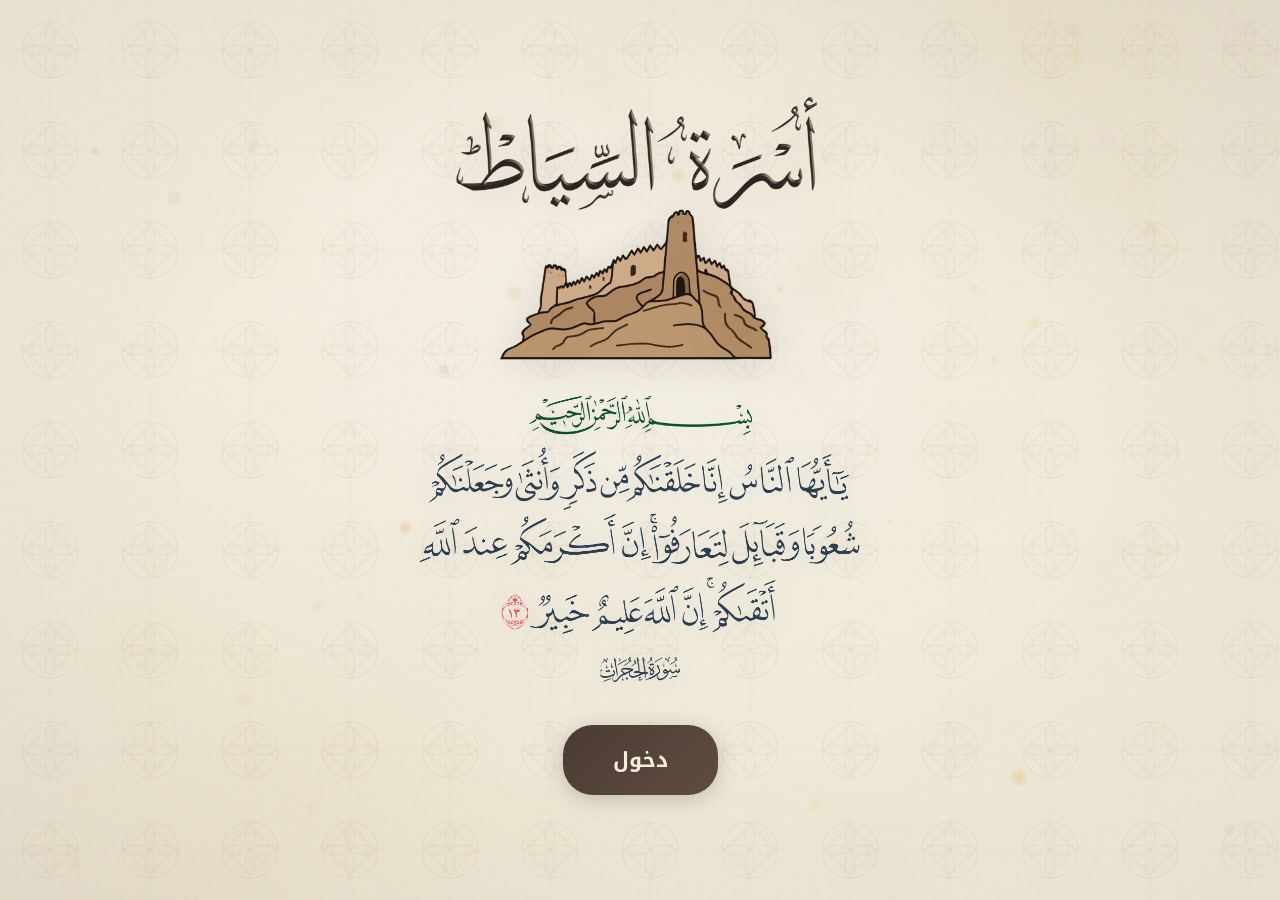
==== commit 53ce73a2: "Add files via upload" ====
--- a/index.html
+++ b/index.html
@@ -55,7 +55,7 @@
         .logo-intro {
             display: block;
             width: 80vw;
-            max-width: 450px;
+            max-width: 400px;
             height: auto;
             filter: drop-shadow(0 4px 20px rgba(74, 59, 50, 0.15));
         }
@@ -63,7 +63,7 @@
         .verse-img {
             display: block;
             width: 80vw;
-            max-width: 500px;
+            max-width: 450px;
             height: auto;
             filter: drop-shadow(0 2px 12px rgba(74, 59, 50, 0.1));
         }
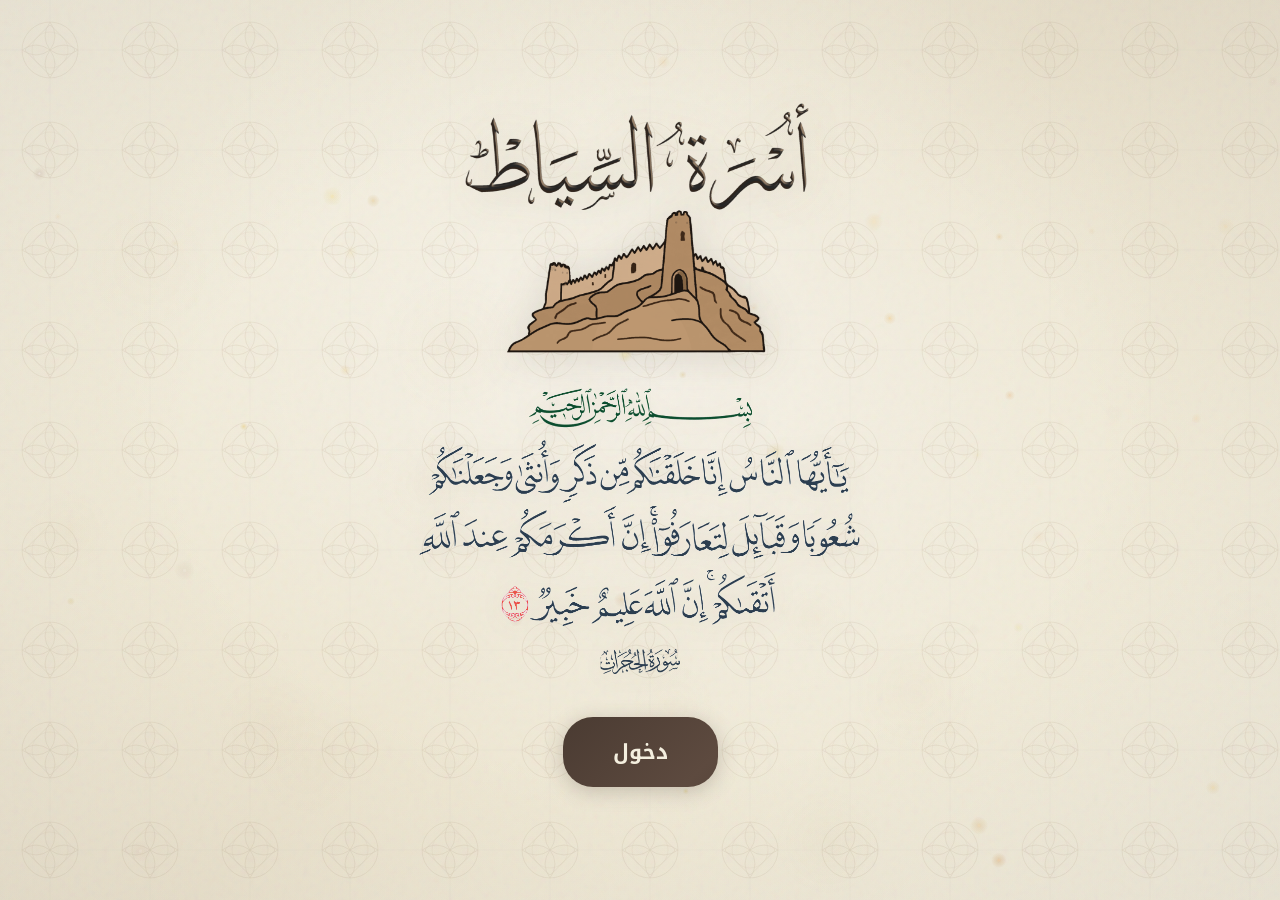
==== commit d686dc9b: "Add files via upload" ====
--- a/index.html
+++ b/index.html
@@ -55,7 +55,7 @@
         .logo-intro {
             display: block;
             width: 80vw;
-            max-width: 400px;
+            max-width: 380px;
             height: auto;
             filter: drop-shadow(0 4px 20px rgba(74, 59, 50, 0.15));
         }
--- a/style.css
+++ b/style.css
@@ -1001,58 +1001,6 @@
 /* =========================================
    Tree Page: Header Overlay (Logo + Lineage)
    ========================================= */
-#header-overlay {
-    position: fixed;
-    top: 76px;
-    left: 50%;
-    transform: translateX(-50%);
-    z-index: 900;
-    display: flex;
-    flex-direction: column;
-    align-items: center;
-    padding: 14px 24px 10px;
-    pointer-events: none;
-    width: 100%;
-    opacity: 1;
-    visibility: visible;
-    transition: opacity 0.4s ease, transform 0.4s ease, visibility 0.4s;
-    transition-delay: 0.1s;
-}
-
-#header-overlay.hidden {
-    opacity: 0;
-    visibility: hidden;
-    transform: translateX(-50%) translateY(-20px);
-    transition-delay: 0s;
-}
-
-#header-logo {
-    max-height: 110px;
-    width: auto;
-    margin-bottom: 6px;
-    filter: drop-shadow(0 2px 8px rgba(0, 0, 0, 0.18));
-}
-
-#lineage-text {
-    opacity: 0;
-    transition: opacity 0.4s ease;
-    margin: 0;
-    font-family: var(--font-heading);
-    font-size: clamp(13px, 1.5vw, 15px);
-    font-weight: 700;
-    color: #3a2c1e;
-    direction: rtl;
-    text-align: center;
-    line-height: 1.7;
-    letter-spacing: 0.02em;
-    max-width: 55vw;
-    text-shadow:
-        0 1px 0 rgba(255, 255, 255, 0.8),
-        0 2px 8px rgba(139, 115, 85, 0.25);
-    border-bottom: 1.5px solid rgba(139, 115, 85, 0.35);
-    padding-bottom: 4px;
-}
-
 /* =========================================
    Mobile Responsive
    ========================================= */
@@ -1080,14 +1028,6 @@
         padding: 8px;
     }
 
-    #header-logo {
-        max-height: 70px;
-    }
-
-    #lineage-text {
-        font-size: 11px;
-        max-width: 65vw;
-    }
 }
 
 /* =========================================
@@ -1143,7 +1083,6 @@
     #navbar-controls-dropdown,
     #share-toast,
     .back-btn-container,
-    #header-overlay,
     #ui-wrapper,
     #particles-canvas,
     #sparkle-canvas {
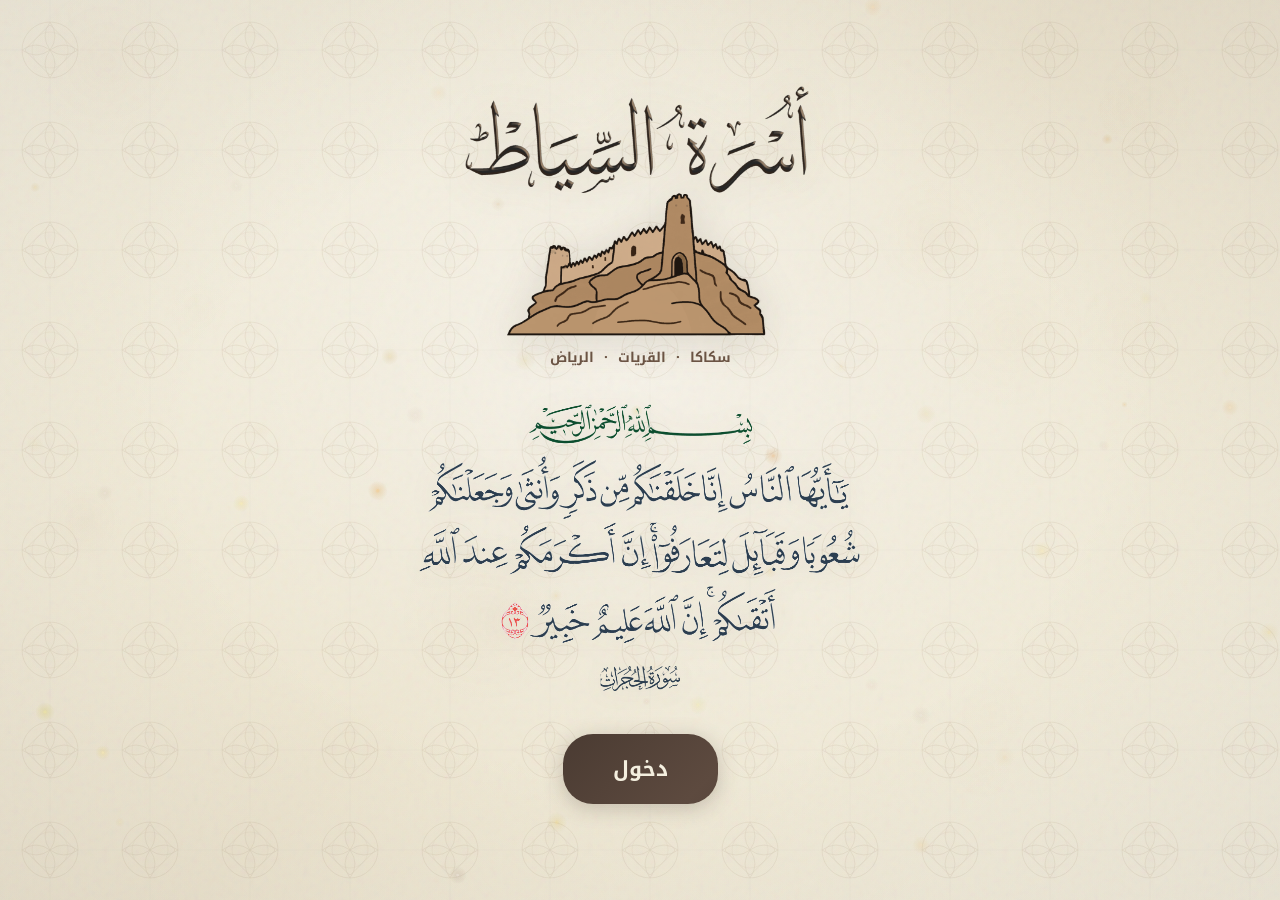
==== commit 3fb1447a: "Add files via upload" ====
--- a/index.html
+++ b/index.html
@@ -106,7 +106,27 @@
             transform: translateX(100%);
         }
 
+        .cities-text {
+            font-family: 'Noto Kufi Arabic', var(--font-heading), serif;
+            font-size: 0.85rem;
+            font-weight: 700;
+            color: #6b5444;
+            direction: rtl;
+            margin: 0;
+            margin-top: -12px;  /* gap below logo — negative pulls it closer to the logo */
+            /* margin-bottom: -4px; gap above verse */
+            opacity: 0;
+            transform: translateY(20px);
+            transition: opacity 1s ease, transform 1s ease;
+            transition-delay: 0.25s;
+        }
+
         body.loaded .logo-intro {
+            opacity: 1;
+            transform: translateY(0);
+        }
+
+        body.loaded .cities-text {
             opacity: 1;
             transform: translateY(0);
         }
@@ -128,6 +148,7 @@
 <body class="intro-page">
     <div class="intro-container">
         <img src="LogoMain.png" alt="شعار أسرة السياط" class="logo-intro">
+        <p class="cities-text">سكاكا &nbsp;·&nbsp; القريات &nbsp;·&nbsp; الرياض</p>
         <img src="verse.png" alt="آية قرآنية" class="verse-img">
         <a href="tree.html" class="enter-btn">دخول</a>
     </div>
--- a/style.css
+++ b/style.css
@@ -728,10 +728,10 @@
 }
 
 .search-wrapper {
-    position: absolute;
-    top: 0;
-    right: 0;
-    width: min(250px, calc(100vw - 80px));
+    position: fixed;
+    top: 96px; /* matches #right-controls top */
+    right: 73px; /* 20px right-controls offset + 45px button width + 8px gap */
+    width: 250px;
     z-index: 1001;
 }
 
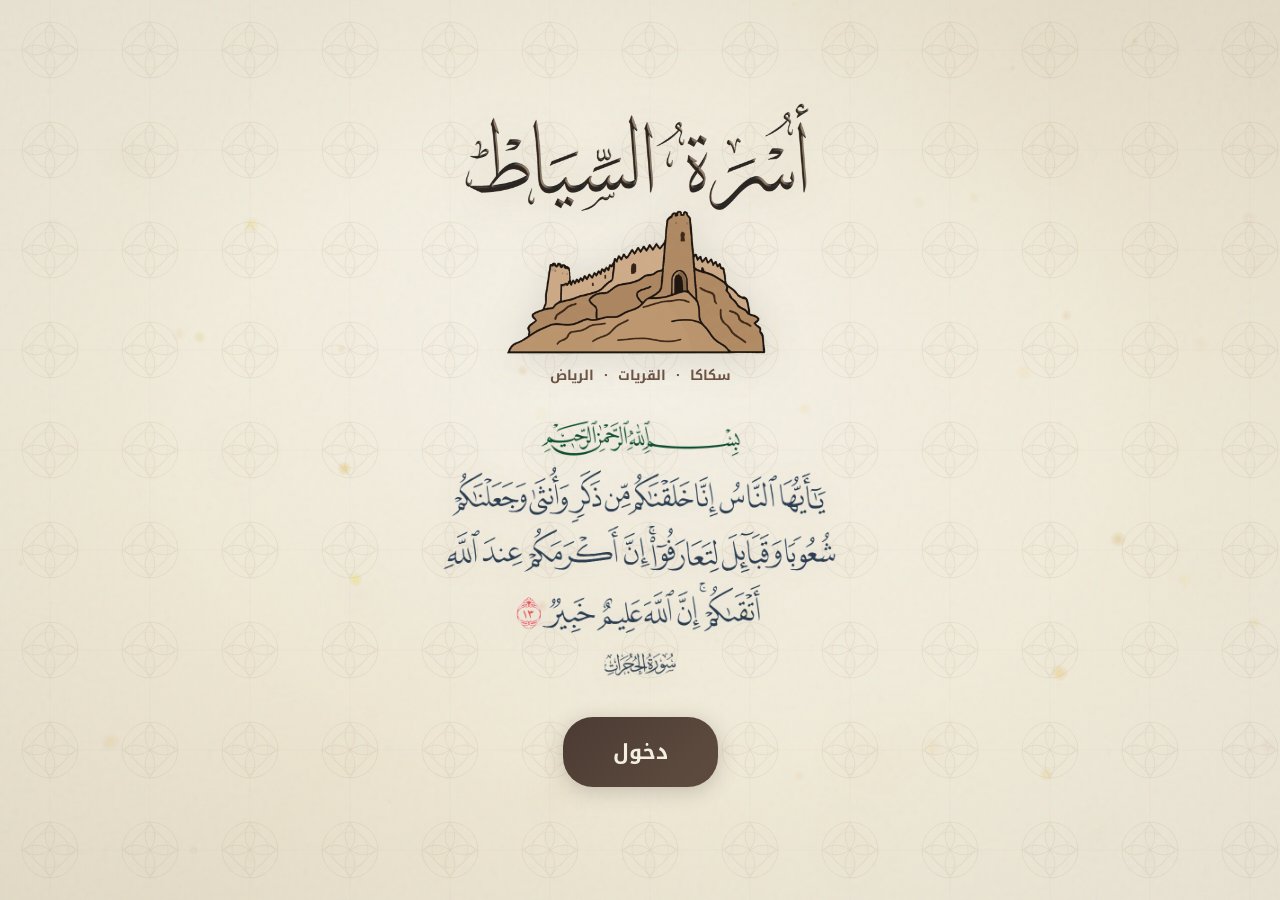
==== commit e297a83b: "Add files via upload" ====
--- a/index.html
+++ b/index.html
@@ -68,6 +68,12 @@
             filter: drop-shadow(0 2px 12px rgba(74, 59, 50, 0.1));
         }
 
+        @media (min-width: 769px) {
+            .verse-img {
+                max-width: 400px; /* smaller on desktop — adjust as needed */
+            }
+        }
+
         .enter-btn {
             font-family: var(--font-heading);
             font-weight: 700;
@@ -147,10 +153,13 @@
 
 <body class="intro-page">
     <div class="intro-container">
-        <img src="LogoMain.png" alt="شعار أسرة السياط" class="logo-intro">
+        <img src="LogoMain.png" alt="" role="presentation" class="logo-intro">
         <p class="cities-text">سكاكا &nbsp;·&nbsp; القريات &nbsp;·&nbsp; الرياض</p>
-        <img src="verse.png" alt="آية قرآنية" class="verse-img">
+        <img src="verse.png" alt="" role="presentation" class="verse-img">
         <a href="tree.html" class="enter-btn">دخول</a>
+        <p style="position:absolute;width:1px;height:1px;overflow:hidden;clip:rect(0,0,0,0);white-space:nowrap;">
+            شجرة عائلة السياط — توثيق أنساب أسرة السياط من سكاكا والقريات والرياض، من عشيرة أهل الحجلا من قبيلة شمر الطائية.
+        </p>
     </div>
 
     <script src="particles.js"></script>
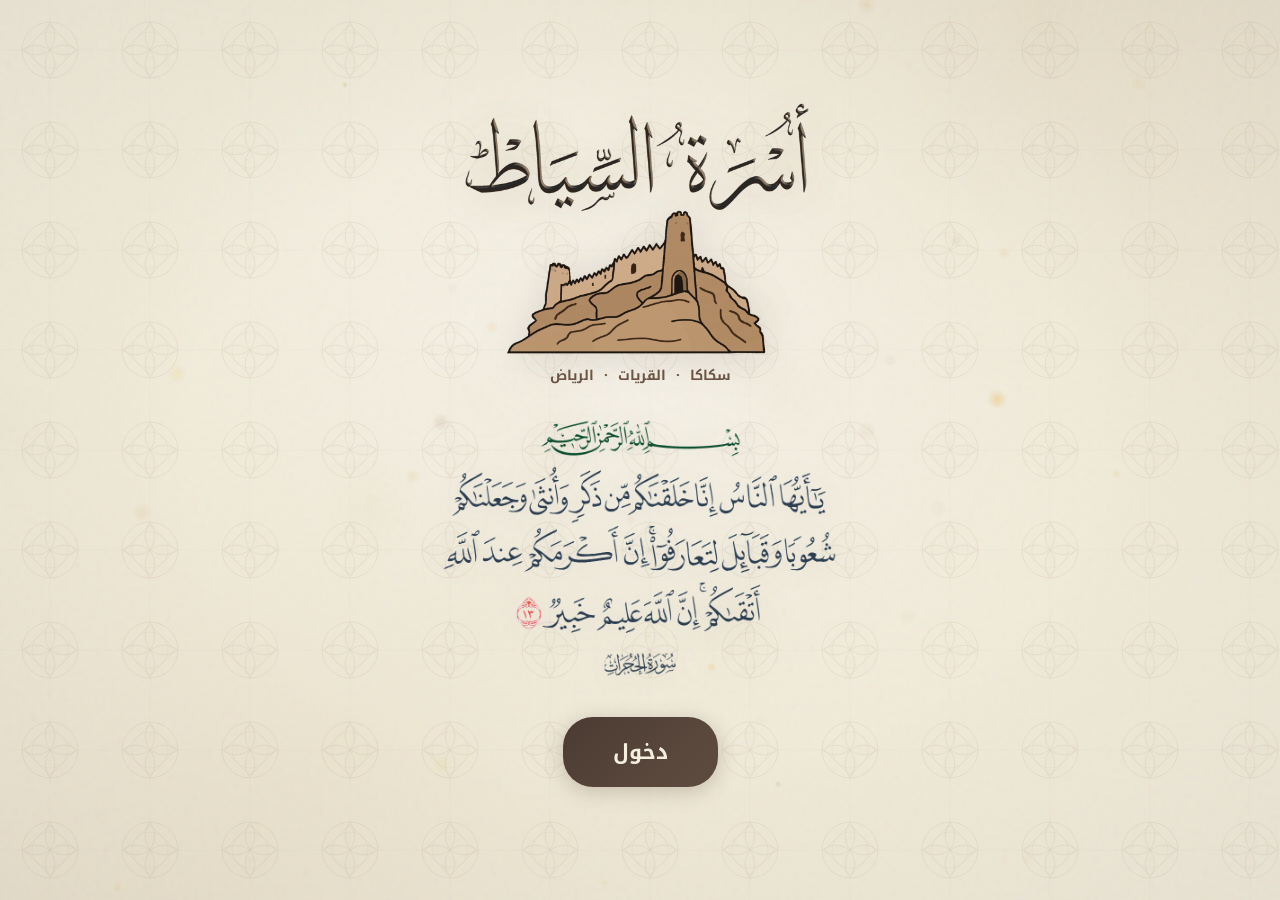
==== commit e84c17ab: "Add files via upload" ====
--- a/index.html
+++ b/index.html
@@ -7,7 +7,7 @@
     <meta charset="UTF-8">
     <meta name="viewport" content="width=device-width, initial-scale=1.0">
     <title>أسرة السياط</title>
-    <meta name="description" content="شجرة أسرة السياط — من عشيرة أهل الحجلا من الزقاريط من عبدة من قبيلة شمر الطائية">
+    <meta name="description" content="أسرة السياط من عشيرة أهل الحجلا من الزقاريط من عبدة من قبيلة شمر الطائية">
     <link rel="icon" href="favicon_io/favicon.ico" type="image/x-icon">
     <link rel="icon" href="favicon_io/favicon-32x32.png" type="image/png">
     <link rel="preconnect" href="https://fonts.googleapis.com">
@@ -158,8 +158,8 @@
         <img src="verse.png" alt="" role="presentation" class="verse-img">
         <a href="tree.html" class="enter-btn">دخول</a>
         <p style="position:absolute;width:1px;height:1px;overflow:hidden;clip:rect(0,0,0,0);white-space:nowrap;">
-            شجرة عائلة السياط — توثيق أنساب أسرة السياط من سكاكا والقريات والرياض، من عشيرة أهل الحجلا من قبيلة شمر الطائية.
-        </p>
+أسرة السياط من عشيرة أهل الحجلا من الزقاريط من عبدة من قبيلة شمر الطائية
+</p>
     </div>
 
     <script src="particles.js"></script>
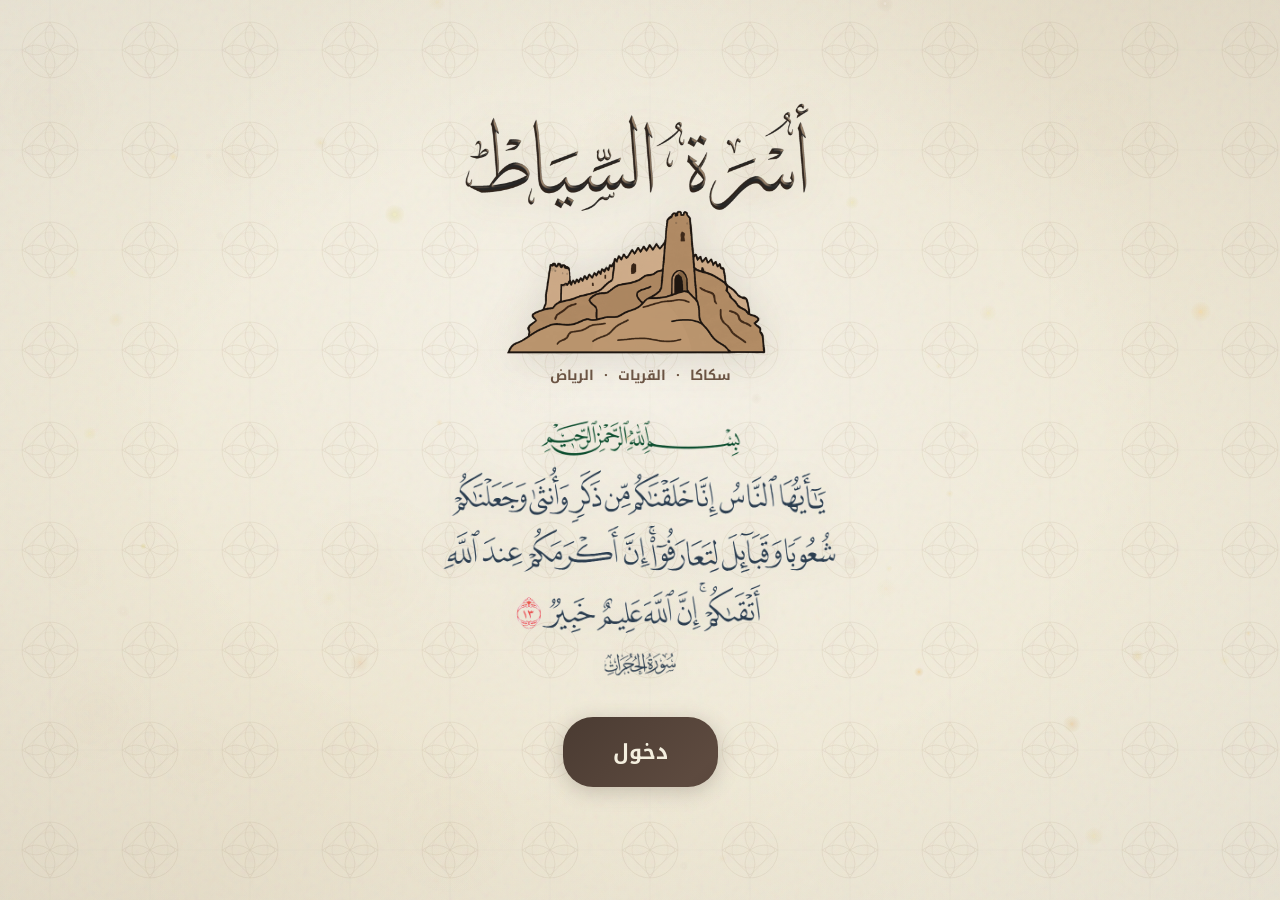
==== commit ea80ecbb: "Add files via upload" ====
--- a/index.html
+++ b/index.html
@@ -157,9 +157,9 @@
         <p class="cities-text">سكاكا &nbsp;·&nbsp; القريات &nbsp;·&nbsp; الرياض</p>
         <img src="verse.png" alt="" role="presentation" class="verse-img">
         <a href="tree.html" class="enter-btn">دخول</a>
-        <p style="position:absolute;width:1px;height:1px;overflow:hidden;clip:rect(0,0,0,0);white-space:nowrap;">
+        <!-- <p style="position:absolute;width:1px;height:1px;overflow:hidden;clip:rect(0,0,0,0);white-space:nowrap;">
 أسرة السياط من عشيرة أهل الحجلا من الزقاريط من عبدة من قبيلة شمر الطائية
-</p>
+</p> -->
     </div>
 
     <script src="particles.js"></script>
